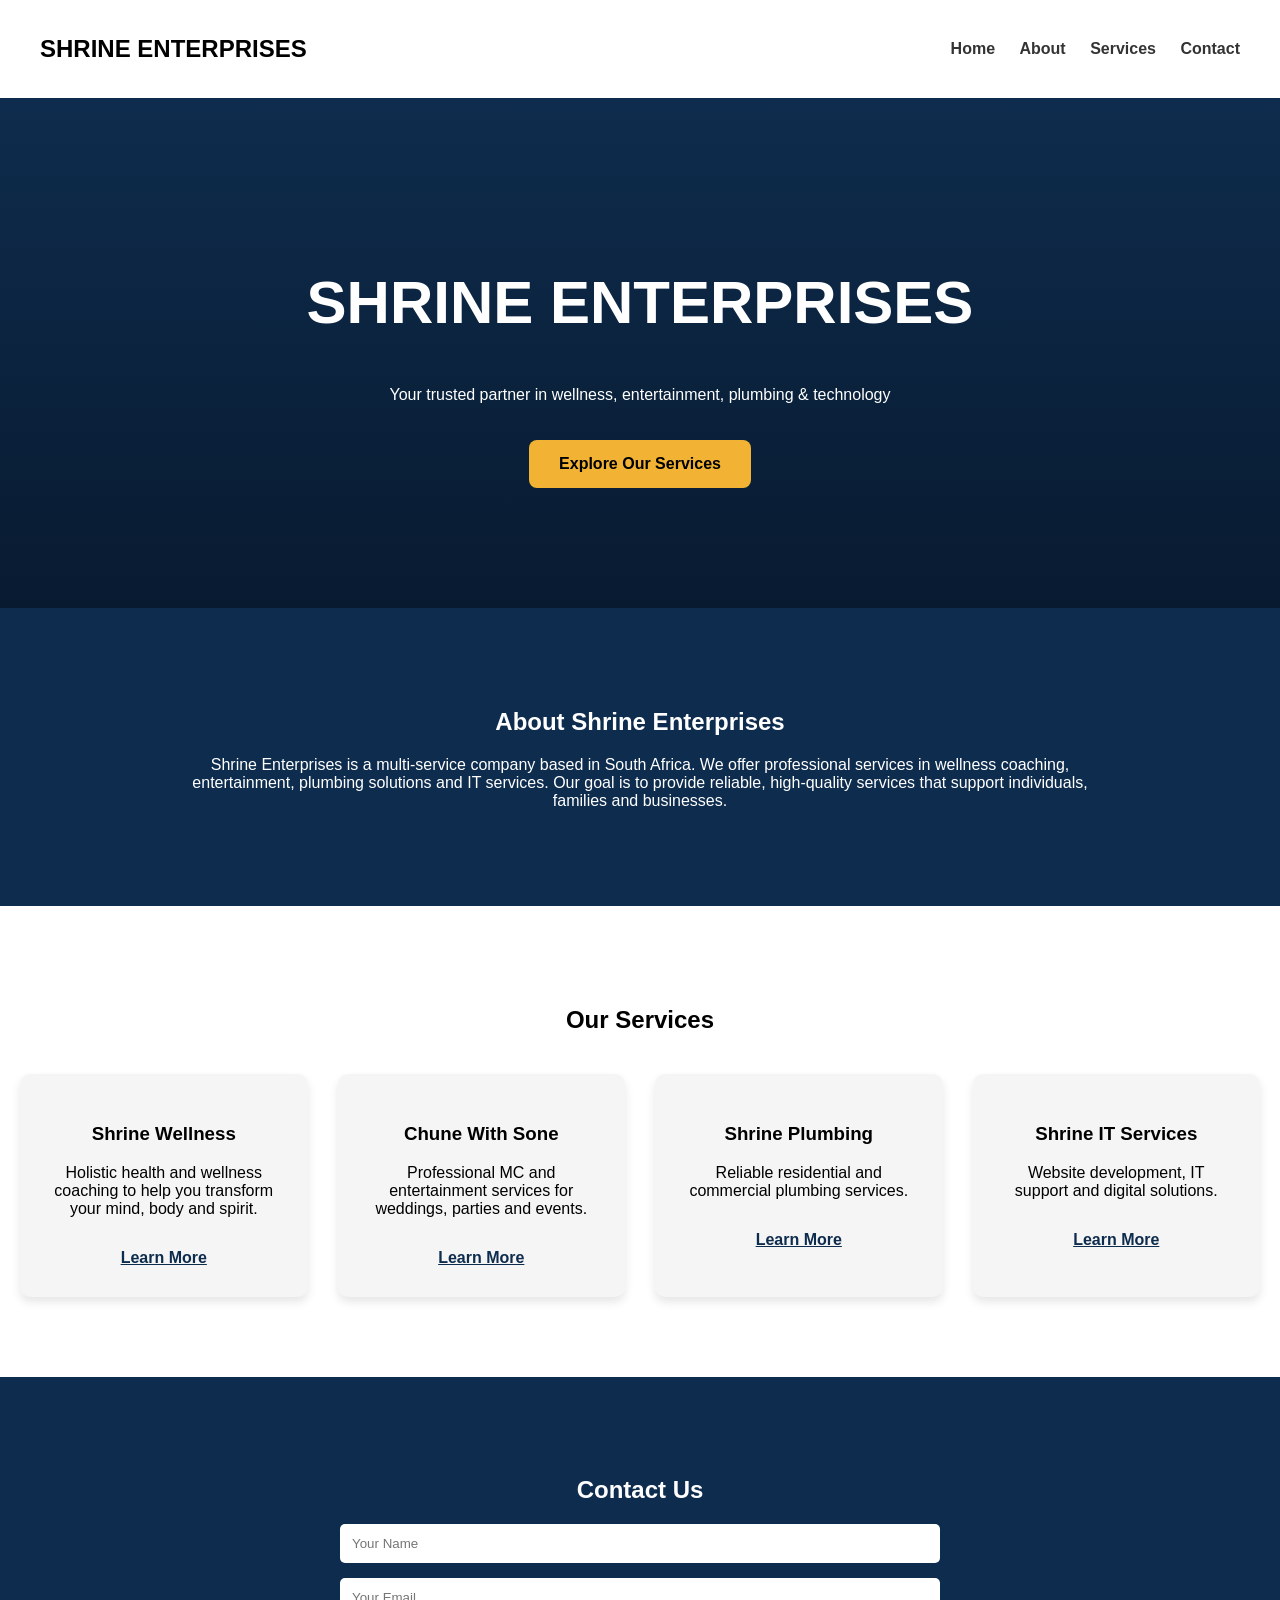
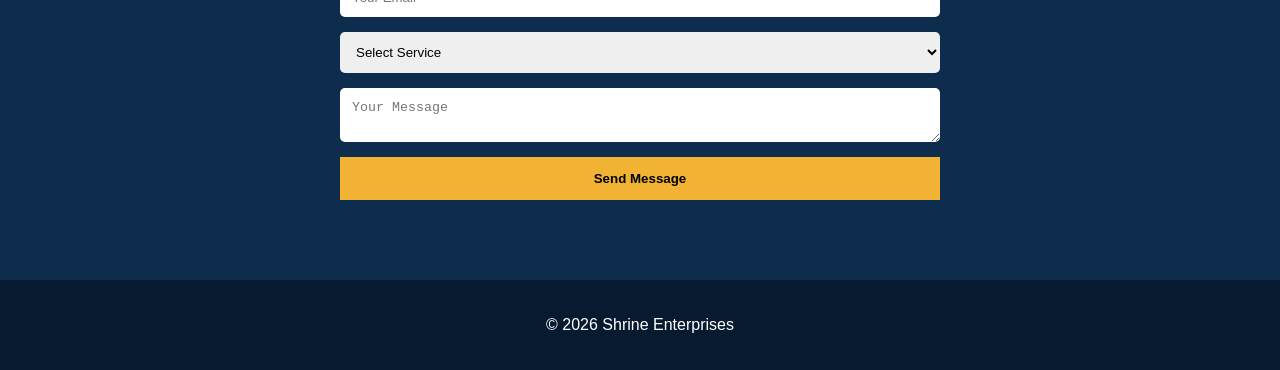
==== index.html @ 69d4f4b6 "Add files via upload" ====
<!DOCTYPE html>
<html>
<head>
<title>Shrine Enterprises</title>
<link rel="stylesheet" href="style.css">
<meta name="viewport" content="width=device-width, initial-scale=1.0">
</head>

<body>

<header>
<div class="navbar">

<h2 class="logo">SHRINE ENTERPRISES</h2>

<nav>
<a href="#home">Home</a>
<a href="#about">About</a>
<a href="#services">Services</a>
<a href="#contact">Contact</a>
</nav>

</div>
</header>


<!-- HOME -->

<section id="home" class="hero">

<h1>SHRINE ENTERPRISES</h1>

<p>Your trusted partner in wellness, entertainment, plumbing & technology</p>

<a href="#services" class="main-btn">Explore Our Services</a>

</section>


<!-- ABOUT -->

<section id="about" class="about">

<h2>About Shrine Enterprises</h2>

<p>
Shrine Enterprises is a multi-service company based in South Africa.
We offer professional services in wellness coaching, entertainment,
plumbing solutions and IT services.
Our goal is to provide reliable, high-quality services that support
individuals, families and businesses.
</p>

</section>


<!-- SERVICES -->

<section id="services" class="services">

<h2>Our Services</h2>

<div class="service-grid">

<div class="card">
<h3>Shrine Wellness</h3>
<p>Holistic health and wellness coaching to help you transform your mind, body and spirit.</p>
<a href="wellness.html">Learn More</a>
</div>

<div class="card">
<h3>Chune With Sone</h3>
<p>Professional MC and entertainment services for weddings, parties and events.</p>
<a href="chune.html">Learn More</a>
</div>

<div class="card">
<h3>Shrine Plumbing</h3>
<p>Reliable residential and commercial plumbing services.</p>
<a href="plumbing.html">Learn More</a>
</div>

<div class="card">
<h3>Shrine IT Services</h3>
<p>Website development, IT support and digital solutions.</p>
<a href="it.html">Learn More</a>
</div>

</div>

</section>


<!-- CONTACT -->

<section id="contact" class="contact">

<h2>Contact Us</h2>

<form>

<input type="text" placeholder="Your Name" required>

<input type="email" placeholder="Your Email" required>

<select>
<option>Select Service</option>
<option>Shrine Wellness</option>
<option>Chune With Sone</option>
<option>Shrine Plumbing</option>
<option>Shrine IT Services</option>
</select>

<textarea placeholder="Your Message"></textarea>

<button type="submit">Send Message</button>

</form>

</section>


<footer>

<p>© 2026 Shrine Enterprises</p>

</footer>

</body>
</html>
---- style.css ----
body{
margin:0;
font-family:Arial;
background:#0e2c4d;
color:white;
}

header{
background:white;
color:black;
padding:15px 40px;
}

.navbar{
display:flex;
justify-content:space-between;
align-items:center;
}

nav a{
margin-left:20px;
text-decoration:none;
color:#333;
font-weight:bold;
}

.hero{
text-align:center;
padding:120px 20px;
background:linear-gradient(#0e2c4d,#081a30);
}

.hero h1{
font-size:60px;
}

.main-btn{
background:#f2b233;
padding:15px 30px;
border-radius:8px;
text-decoration:none;
color:black;
font-weight:bold;
display:inline-block;
margin-top:20px;
}

.about{
padding:80px 20px;
text-align:center;
max-width:900px;
margin:auto;
}

.services{
background:white;
color:black;
padding:80px 20px;
text-align:center;
}

.service-grid{
display:grid;
grid-template-columns:repeat(auto-fit,minmax(250px,1fr));
gap:30px;
margin-top:40px;
}

.card{
background:#f5f5f5;
padding:30px;
border-radius:10px;
box-shadow:0 5px 10px rgba(0,0,0,0.1);
}

.card a{
display:inline-block;
margin-top:15px;
font-weight:bold;
color:#0e2c4d;
}

.contact{
background:#0e2c4d;
padding:80px 20px;
text-align:center;
}

form{
max-width:600px;
margin:auto;
display:flex;
flex-direction:column;
gap:15px;
}

input,select,textarea{
padding:12px;
border-radius:5px;
border:none;
}

button{
padding:14px;
background:#f2b233;
border:none;
font-weight:bold;
cursor:pointer;
}

footer{
background:#081a30;
text-align:center;
padding:20px;
}
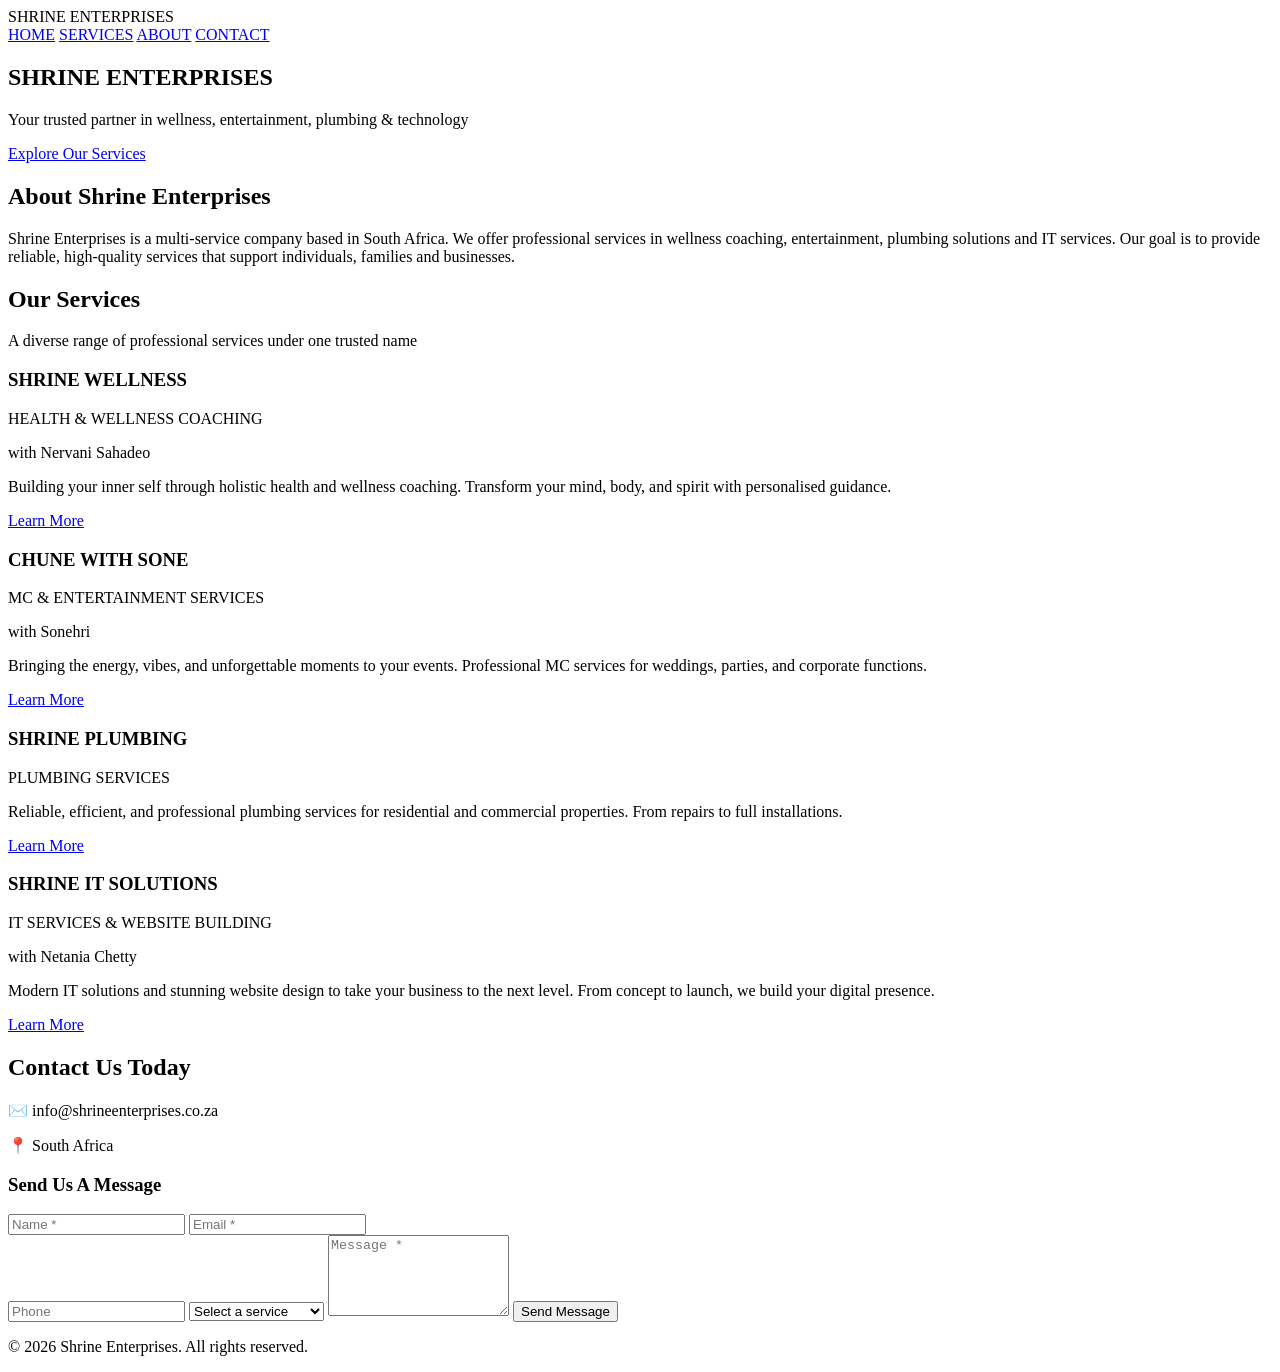
==== commit 7c0df36a: "Fix HTML formatting and update stylesheet path" ====
--- a/index.html
+++ b/index.html
@@ -1,130 +1,116 @@
 <!DOCTYPE html>
 <html>
 <head>
-<title>Shrine Enterprises</title>
-<link rel="stylesheet" href="style.css">
-<meta name="viewport" content="width=device-width, initial-scale=1.0">
+    <title>Shrine Enterprises</title>
+    <link rel="stylesheet" href="/ShrineEnt/style.css">
+    <meta name="viewport" content="width=device-width, initial-scale=1.0">
 </head>
+<body>
+    <header>
+        <div class="navbar">
+            <div class="logo">SHRINE ENTERPRISES</div>
+            <nav>
+                <a href="#home">HOME</a>
+                <a href="#services">SERVICES</a>
+                <a href="#about">ABOUT</a>
+                <a href="#contact">CONTACT</a>
+            </nav>
+        </div>
+    </header>
 
-<body>
+    <!-- HOME -->
+    <section id="home" class="hero">
+        <h1>SHRINE ENTERPRISES</h1>
+        <p>Your trusted partner in wellness, entertainment, plumbing & technology</p>
+        <a href="#services" class="main-btn">Explore Our Services</a>
+    </section>
 
-<header>
-<div class="navbar">
+    <!-- ABOUT -->
+    <section id="about" class="about">
+        <h2>About Shrine Enterprises</h2>
+        <p>
+            Shrine Enterprises is a multi-service company based in South Africa.
+            We offer professional services in wellness coaching, entertainment,
+            plumbing solutions and IT services. Our goal is to provide reliable, 
+            high-quality services that support individuals, families and businesses.
+        </p>
+    </section>
 
-<h2 class="logo">SHRINE ENTERPRISES</h2>
+    <!-- SERVICES -->
+    <section id="services" class="services">
+        <h2>Our Services</h2>
+        <p>A diverse range of professional services under one trusted name</p>
+        
+        <div class="service-grid">
+            <div class="card">
+                <h3>SHRINE WELLNESS</h3>
+                <div class="subtitle">HEALTH & WELLNESS COACHING</div>
+                <p>with Nervani Sahadeo</p>
+                <p>Building your inner self through holistic health and wellness coaching. Transform your mind, body, and spirit with personalised guidance.</p>
+                <a href="wellness.html">Learn More</a>
+            </div>
 
-<nav>
-<a href="#home">Home</a>
-<a href="#about">About</a>
-<a href="#services">Services</a>
-<a href="#contact">Contact</a>
-</nav>
+            <div class="card">
+                <h3>CHUNE WITH SONE</h3>
+                <div class="subtitle">MC & ENTERTAINMENT SERVICES</div>
+                <p>with Sonehri</p>
+                <p>Bringing the energy, vibes, and unforgettable moments to your events. Professional MC services for weddings, parties, and corporate functions.</p>
+                <a href="sone.html">Learn More</a>
+            </div>
 
-</div>
-</header>
+            <div class="card">
+                <h3>SHRINE PLUMBING</h3>
+                <div class="subtitle">PLUMBING SERVICES</div>
+                <p>Reliable, efficient, and professional plumbing services for residential and commercial properties. From repairs to full installations.</p>
+                <a href="plumbing.html">Learn More</a>
+            </div>
 
+            <div class="card">
+                <h3>SHRINE IT SOLUTIONS</h3>
+                <div class="subtitle">IT SERVICES & WEBSITE BUILDING</div>
+                <p>with Netania Chetty</p>
+                <p>Modern IT solutions and stunning website design to take your business to the next level. From concept to launch, we build your digital presence.</p>
+                <a href="it.html">Learn More</a>
+            </div>
+        </div>
+    </section>
 
-<!-- HOME -->
+    <!-- CONTACT -->
+    <section id="contact" class="contact">
+        <h2>Contact Us Today</h2>
+        
+        <div class="contact-info">
+            <p>✉️ info@shrineenterprises.co.za</p>
+            <p>📍 South Africa</p>
+        </div>
 
-<section id="home" class="hero">
+        <h3>Send Us A Message</h3>
+        
+        <form>
+            <div class="form-row">
+                <input type="text" placeholder="Name *" required>
+                <input type="email" placeholder="Email *" required>
+            </div>
+            
+            <input type="tel" placeholder="Phone">
+            
+            <select>
+                <option>Select a service</option>
+                <option>Shrine Wellness</option>
+                <option>Chune With Sone</option>
+                <option>Shrine Plumbing</option>
+                <option>Shrine IT Solutions</option>
+            </select>
+            
+            <textarea placeholder="Message *" rows="5" required></textarea>
+            
+            <button type="submit">Send Message</button>
+        </form>
+    </section>
 
-<h1>SHRINE ENTERPRISES</h1>
+    <footer>
+        <p>© 2026 Shrine Enterprises. All rights reserved.</p>
+    </footer>
+</body>
+</html>
 
-<p>Your trusted partner in wellness, entertainment, plumbing & technology</p>
-
-<a href="#services" class="main-btn">Explore Our Services</a>
-
-</section>
-
-
-<!-- ABOUT -->
-
-<section id="about" class="about">
-
-<h2>About Shrine Enterprises</h2>
-
-<p>
-Shrine Enterprises is a multi-service company based in South Africa.
-We offer professional services in wellness coaching, entertainment,
-plumbing solutions and IT services.
-Our goal is to provide reliable, high-quality services that support
-individuals, families and businesses.
-</p>
-
-</section>
-
-
-<!-- SERVICES -->
-
-<section id="services" class="services">
-
-<h2>Our Services</h2>
-
-<div class="service-grid">
-
-<div class="card">
-<h3>Shrine Wellness</h3>
-<p>Holistic health and wellness coaching to help you transform your mind, body and spirit.</p>
-<a href="wellness.html">Learn More</a>
-</div>
-
-<div class="card">
-<h3>Chune With Sone</h3>
-<p>Professional MC and entertainment services for weddings, parties and events.</p>
-<a href="chune.html">Learn More</a>
-</div>
-
-<div class="card">
-<h3>Shrine Plumbing</h3>
-<p>Reliable residential and commercial plumbing services.</p>
-<a href="plumbing.html">Learn More</a>
-</div>
-
-<div class="card">
-<h3>Shrine IT Services</h3>
-<p>Website development, IT support and digital solutions.</p>
-<a href="it.html">Learn More</a>
-</div>
-
-</div>
-
-</section>
-
-
-<!-- CONTACT -->
-
-<section id="contact" class="contact">
-
-<h2>Contact Us</h2>
-
-<form>
-
-<input type="text" placeholder="Your Name" required>
-
-<input type="email" placeholder="Your Email" required>
-
-<select>
-<option>Select Service</option>
-<option>Shrine Wellness</option>
-<option>Chune With Sone</option>
-<option>Shrine Plumbing</option>
-<option>Shrine IT Services</option>
-</select>
-
-<textarea placeholder="Your Message"></textarea>
-
-<button type="submit">Send Message</button>
-
-</form>
-
-</section>
-
-
-<footer>
-
-<p>© 2026 Shrine Enterprises</p>
-
-</footer>
-
-</body>
-</html>
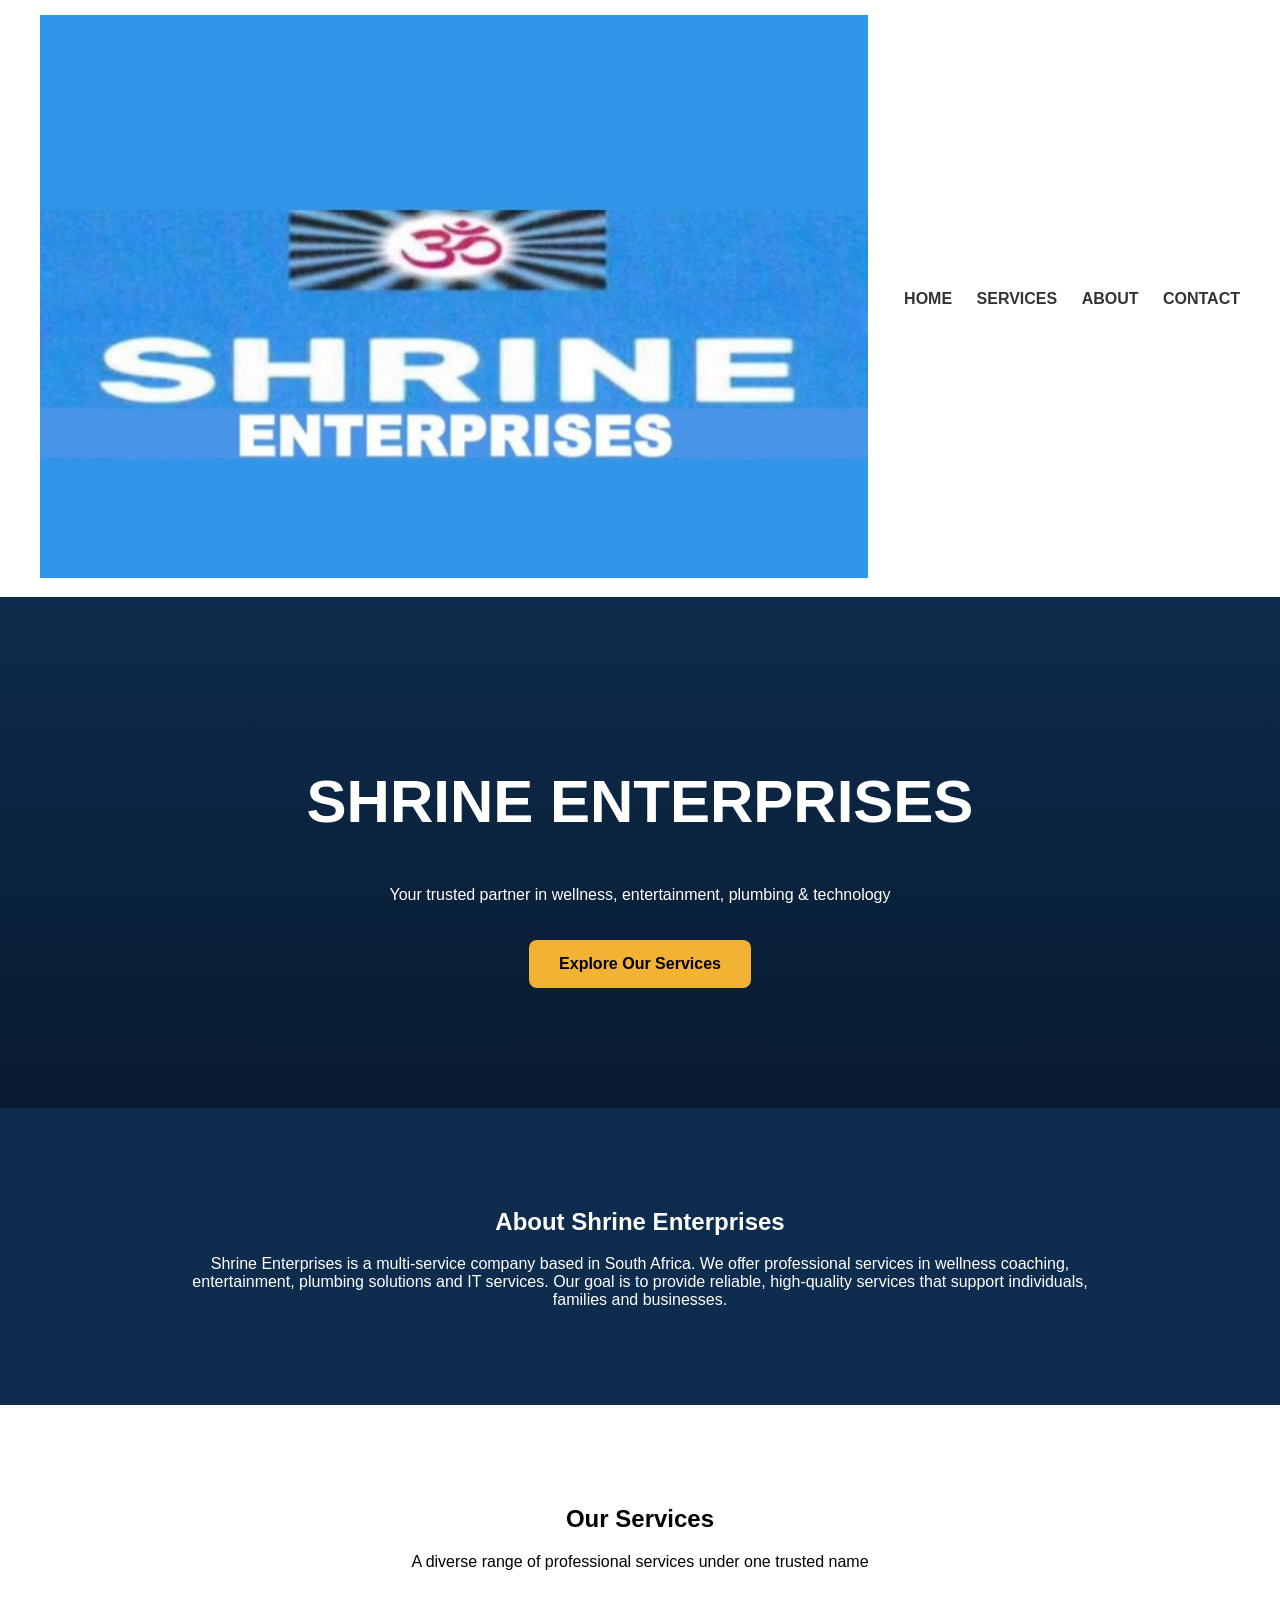
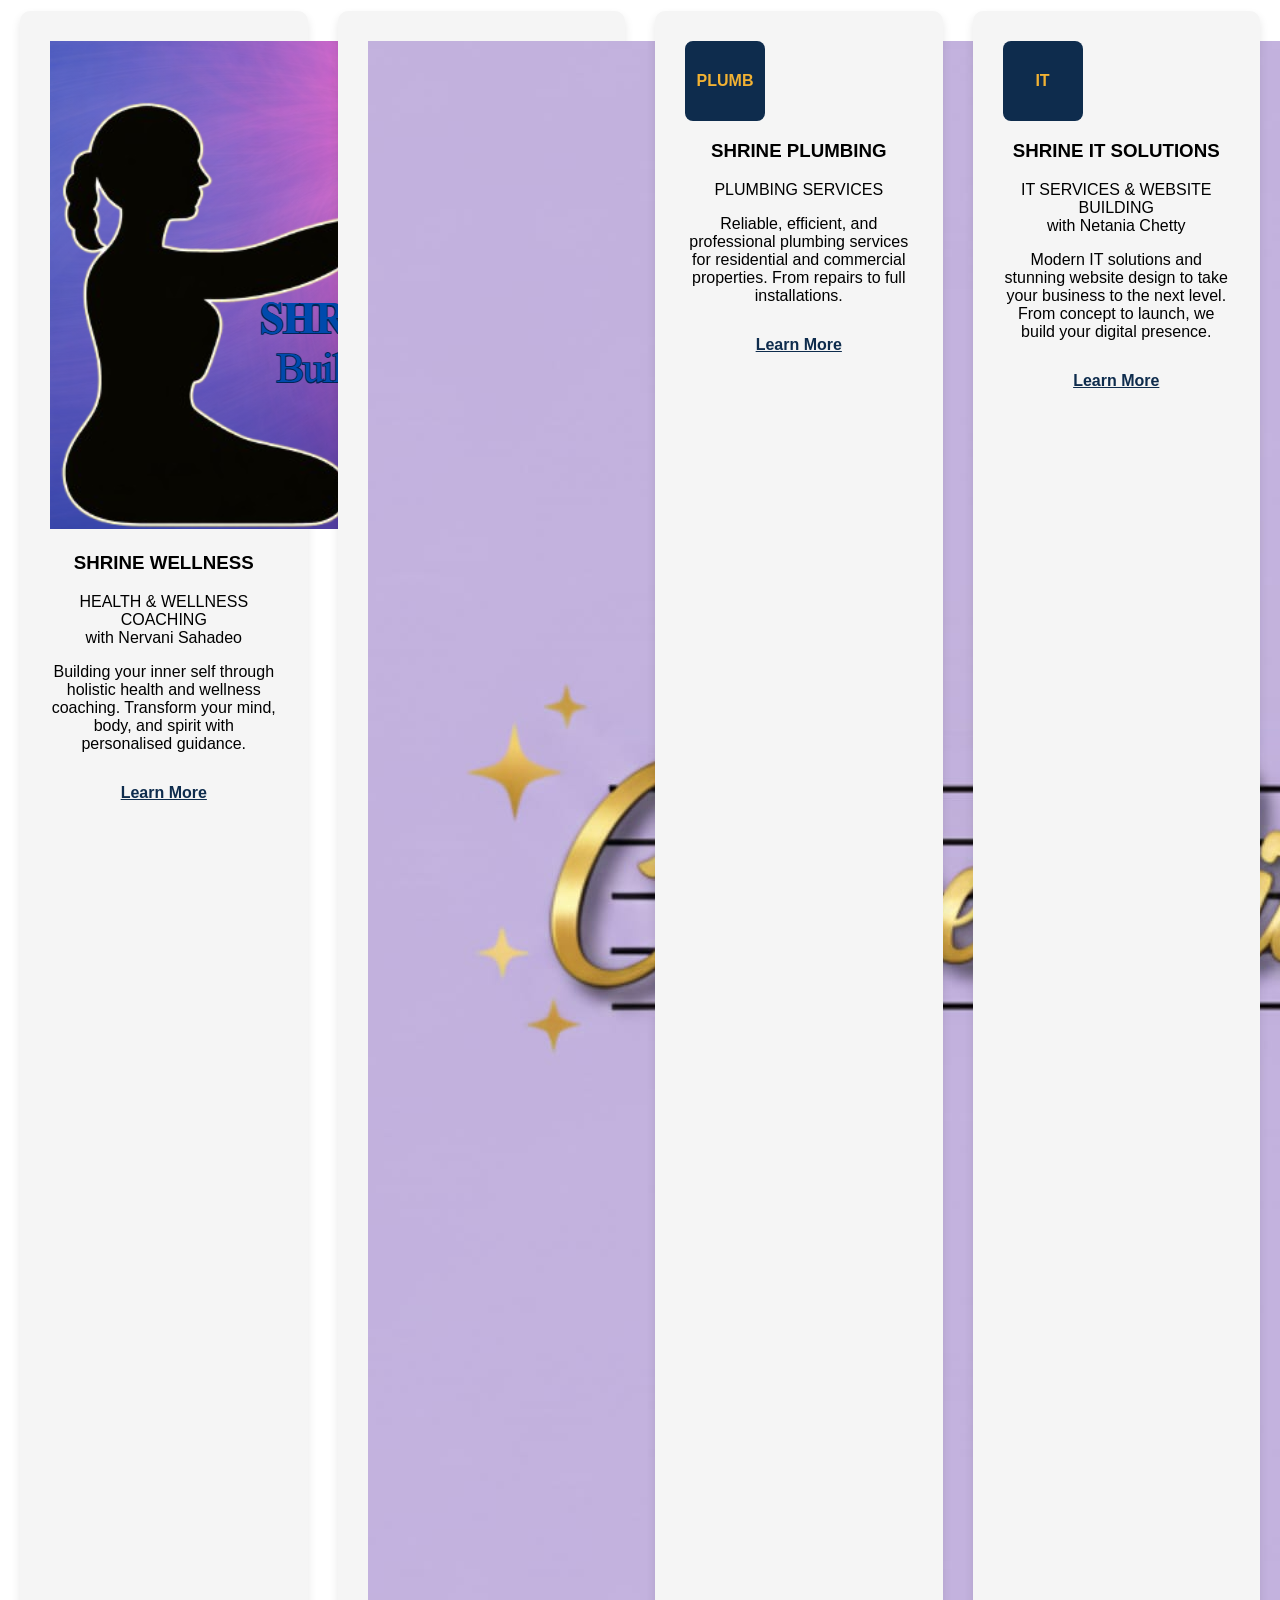
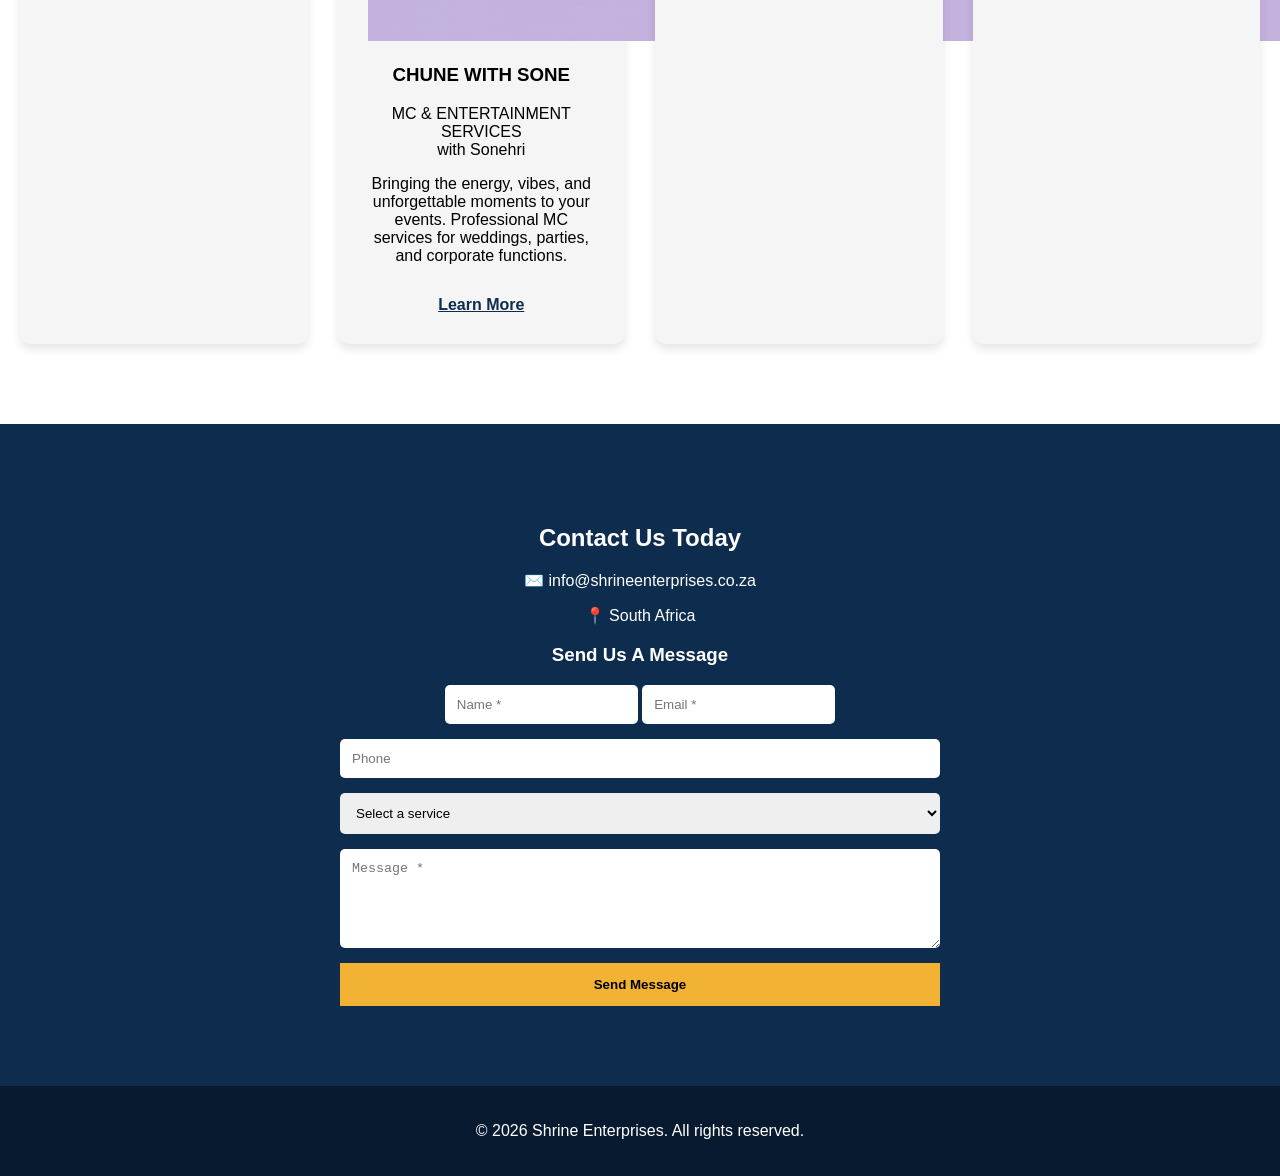
==== commit e81f21d7: "Refactor index.html with updated content and structure Updated the HTML structure and content for Sh" ====
--- a/index.html
+++ b/index.html
@@ -1,14 +1,16 @@
 <!DOCTYPE html>
-<html>
+<html lang="en">
 <head>
     <title>Shrine Enterprises</title>
-    <link rel="stylesheet" href="/ShrineEnt/style.css">
+    <link rel="stylesheet" href="style.css">
     <meta name="viewport" content="width=device-width, initial-scale=1.0">
 </head>
 <body>
     <header>
         <div class="navbar">
-            <div class="logo">SHRINE ENTERPRISES</div>
+            <div class="logo">
+                <img src="shrine.jpeg" alt="SHRINE ENTERPRISES">
+            </div>
             <nav>
                 <a href="#home">HOME</a>
                 <a href="#services">SERVICES</a>
@@ -42,35 +44,53 @@
         <p>A diverse range of professional services under one trusted name</p>
         
         <div class="service-grid">
+            <!-- SHRINE WELLNESS -->
             <div class="card">
+                <div class="card-logo">
+                    <img src="wellness.png" alt="Shrine Wellness">
+                </div>
                 <h3>SHRINE WELLNESS</h3>
                 <div class="subtitle">HEALTH & WELLNESS COACHING</div>
-                <p>with Nervani Sahadeo</p>
+                <div class="with-name">with Nervani Sahadeo</div>
                 <p>Building your inner self through holistic health and wellness coaching. Transform your mind, body, and spirit with personalised guidance.</p>
-                <a href="wellness.html">Learn More</a>
+                <a href="wellness.html" class="learn-more">Learn More</a>
             </div>
 
+            <!-- CHUNE WITH SONE -->
             <div class="card">
+                <div class="card-logo">
+                    <img src="sone.jpeg" alt="Chune With Sone">
+                </div>
                 <h3>CHUNE WITH SONE</h3>
                 <div class="subtitle">MC & ENTERTAINMENT SERVICES</div>
-                <p>with Sonehri</p>
+                <div class="with-name">with Sonehri</div>
                 <p>Bringing the energy, vibes, and unforgettable moments to your events. Professional MC services for weddings, parties, and corporate functions.</p>
-                <a href="sone.html">Learn More</a>
+                <a href="sone.html" class="learn-more">Learn More</a>
             </div>
 
+            <!-- SHRINE PLUMBING -->
             <div class="card">
+                <div class="card-logo">
+                    <!-- You'll need a plumbing logo - using text for now -->
+                    <div style="width: 80px; height: 80px; background: #0e2c4d; color: #f2b233; display: flex; align-items: center; justify-content: center; font-weight: bold; border-radius: 8px;">PLUMB</div>
+                </div>
                 <h3>SHRINE PLUMBING</h3>
                 <div class="subtitle">PLUMBING SERVICES</div>
                 <p>Reliable, efficient, and professional plumbing services for residential and commercial properties. From repairs to full installations.</p>
-                <a href="plumbing.html">Learn More</a>
+                <a href="plumbing.html" class="learn-more">Learn More</a>
             </div>
 
+            <!-- SHRINE IT SOLUTIONS -->
             <div class="card">
+                <div class="card-logo">
+                    <!-- You'll need an IT logo - using text for now -->
+                    <div style="width: 80px; height: 80px; background: #0e2c4d; color: #f2b233; display: flex; align-items: center; justify-content: center; font-weight: bold; border-radius: 8px;">IT</div>
+                </div>
                 <h3>SHRINE IT SOLUTIONS</h3>
                 <div class="subtitle">IT SERVICES & WEBSITE BUILDING</div>
-                <p>with Netania Chetty</p>
+                <div class="with-name">with Netania Chetty</div>
                 <p>Modern IT solutions and stunning website design to take your business to the next level. From concept to launch, we build your digital presence.</p>
-                <a href="it.html">Learn More</a>
+                <a href="IT.html" class="learn-more">Learn More</a>
             </div>
         </div>
     </section>
@@ -113,4 +133,3 @@
     </footer>
 </body>
 </html>
-
--- a/style.css
+++ b/style.css
@@ -0,0 +1,115 @@
+body{
+margin:0;
+font-family:Arial;
+background:#0e2c4d;
+color:white;
+}
+
+header{
+background:white;
+color:black;
+padding:15px 40px;
+}
+
+.navbar{
+display:flex;
+justify-content:space-between;
+align-items:center;
+}
+
+nav a{
+margin-left:20px;
+text-decoration:none;
+color:#333;
+font-weight:bold;
+}
+
+.hero{
+text-align:center;
+padding:120px 20px;
+background:linear-gradient(#0e2c4d,#081a30);
+}
+
+.hero h1{
+font-size:60px;
+}
+
+.main-btn{
+background:#f2b233;
+padding:15px 30px;
+border-radius:8px;
+text-decoration:none;
+color:black;
+font-weight:bold;
+display:inline-block;
+margin-top:20px;
+}
+
+.about{
+padding:80px 20px;
+text-align:center;
+max-width:900px;
+margin:auto;
+}
+
+.services{
+background:white;
+color:black;
+padding:80px 20px;
+text-align:center;
+}
+
+.service-grid{
+display:grid;
+grid-template-columns:repeat(auto-fit,minmax(250px,1fr));
+gap:30px;
+margin-top:40px;
+}
+
+.card{
+background:#f5f5f5;
+padding:30px;
+border-radius:10px;
+box-shadow:0 5px 10px rgba(0,0,0,0.1);
+}
+
+.card a{
+display:inline-block;
+margin-top:15px;
+font-weight:bold;
+color:#0e2c4d;
+}
+
+.contact{
+background:#0e2c4d;
+padding:80px 20px;
+text-align:center;
+}
+
+form{
+max-width:600px;
+margin:auto;
+display:flex;
+flex-direction:column;
+gap:15px;
+}
+
+input,select,textarea{
+padding:12px;
+border-radius:5px;
+border:none;
+}
+
+button{
+padding:14px;
+background:#f2b233;
+border:none;
+font-weight:bold;
+cursor:pointer;
+}
+
+footer{
+background:#081a30;
+text-align:center;
+padding:20px;
+}
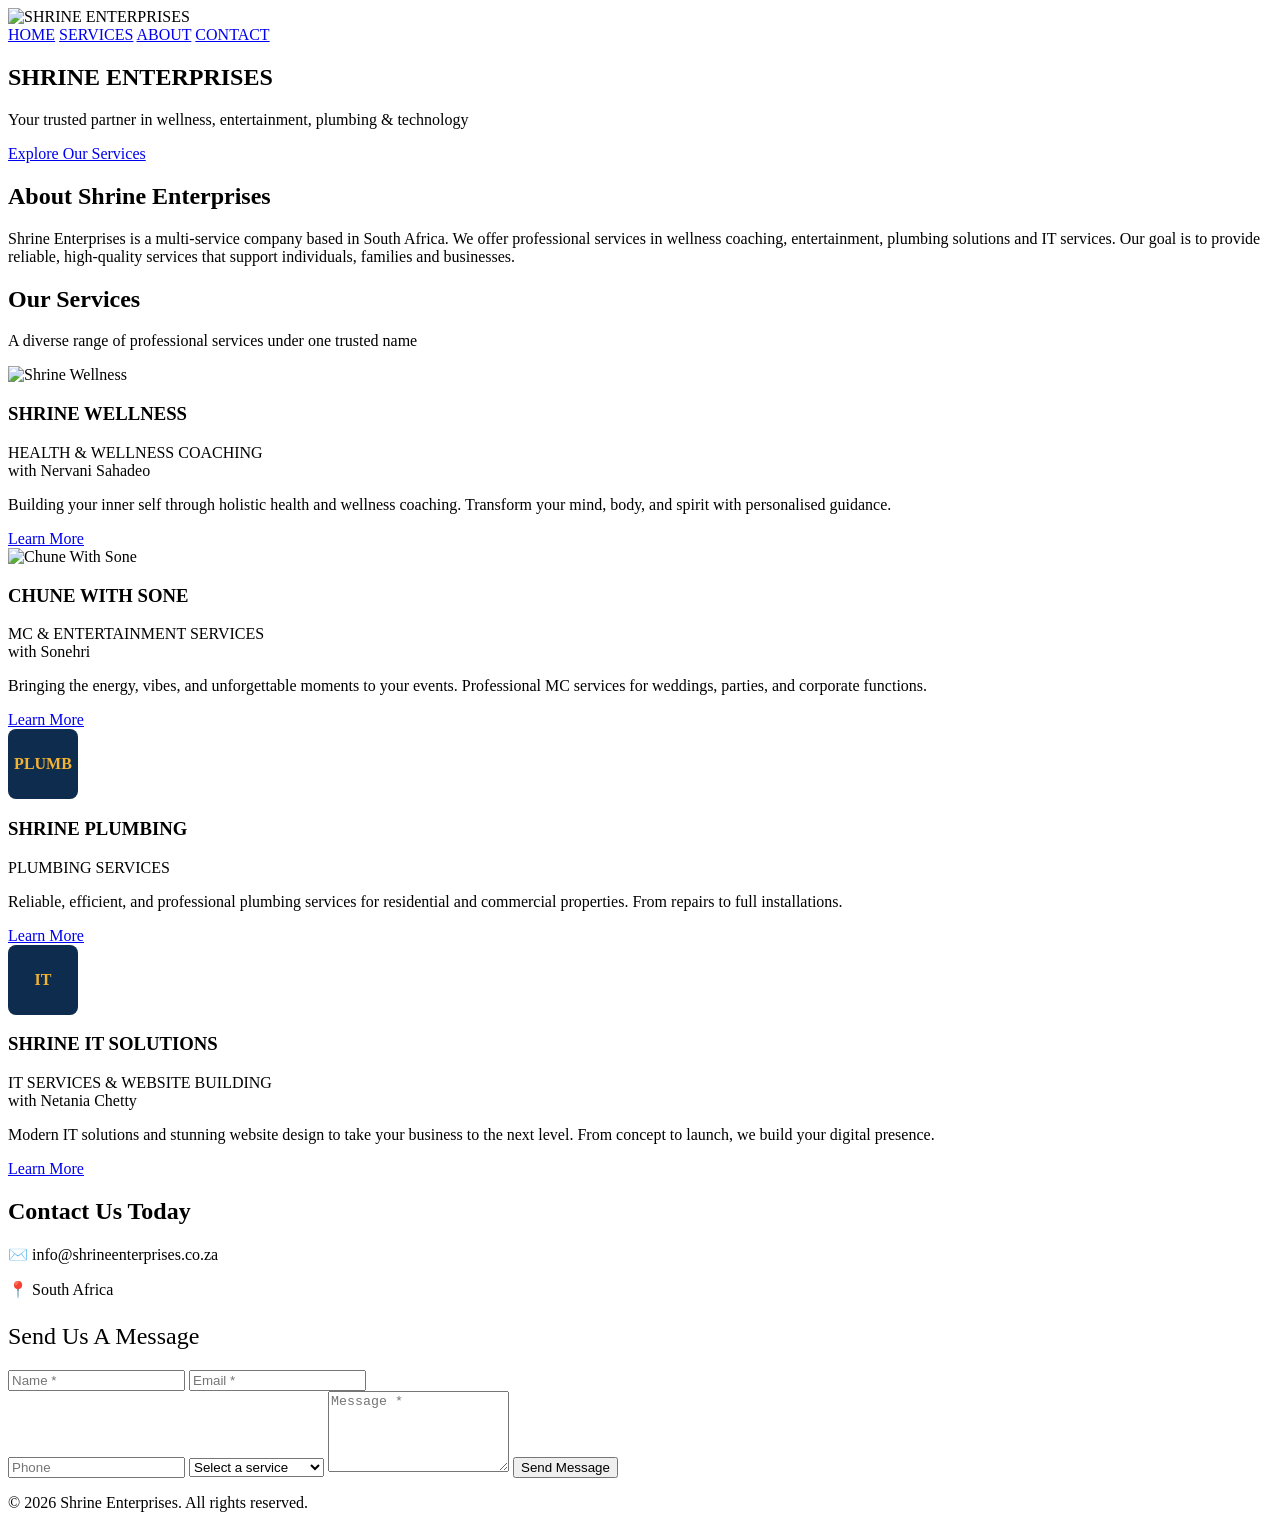
==== commit c140cc90: "Refactor index.html with updated paths and styles" ====
--- a/index.html
+++ b/index.html
@@ -2,14 +2,14 @@
 <html lang="en">
 <head>
     <title>Shrine Enterprises</title>
-    <link rel="stylesheet" href="style.css">
+    <link rel="stylesheet" href="/ShrineEnt/style.css">
     <meta name="viewport" content="width=device-width, initial-scale=1.0">
 </head>
 <body>
     <header>
         <div class="navbar">
             <div class="logo">
-                <img src="shrine.jpeg" alt="SHRINE ENTERPRISES">
+                <img src="/ShrineEnt/shrine.jpeg" alt="SHRINE ENTERPRISES">
             </div>
             <nav>
                 <a href="#home">HOME</a>
@@ -47,7 +47,7 @@
             <!-- SHRINE WELLNESS -->
             <div class="card">
                 <div class="card-logo">
-                    <img src="wellness.png" alt="Shrine Wellness">
+                    <img src="/ShrineEnt/wellness.png" alt="Shrine Wellness">
                 </div>
                 <h3>SHRINE WELLNESS</h3>
                 <div class="subtitle">HEALTH & WELLNESS COACHING</div>
@@ -59,7 +59,7 @@
             <!-- CHUNE WITH SONE -->
             <div class="card">
                 <div class="card-logo">
-                    <img src="sone.jpeg" alt="Chune With Sone">
+                    <img src="/ShrineEnt/sone.jpeg" alt="Chune With Sone">
                 </div>
                 <h3>CHUNE WITH SONE</h3>
                 <div class="subtitle">MC & ENTERTAINMENT SERVICES</div>
@@ -71,8 +71,7 @@
             <!-- SHRINE PLUMBING -->
             <div class="card">
                 <div class="card-logo">
-                    <!-- You'll need a plumbing logo - using text for now -->
-                    <div style="width: 80px; height: 80px; background: #0e2c4d; color: #f2b233; display: flex; align-items: center; justify-content: center; font-weight: bold; border-radius: 8px;">PLUMB</div>
+                    <div style="width:70px;height:70px;background:#0e2c4d;color:#f2b233;display:flex;align-items:center;justify-content:center;font-weight:bold;border-radius:8px; font-size:16px;">PLUMB</div>
                 </div>
                 <h3>SHRINE PLUMBING</h3>
                 <div class="subtitle">PLUMBING SERVICES</div>
@@ -83,8 +82,7 @@
             <!-- SHRINE IT SOLUTIONS -->
             <div class="card">
                 <div class="card-logo">
-                    <!-- You'll need an IT logo - using text for now -->
-                    <div style="width: 80px; height: 80px; background: #0e2c4d; color: #f2b233; display: flex; align-items: center; justify-content: center; font-weight: bold; border-radius: 8px;">IT</div>
+                    <div style="width:70px;height:70px;background:#0e2c4d;color:#f2b233;display:flex;align-items:center;justify-content:center;font-weight:bold;border-radius:8px; font-size:16px;">IT</div>
                 </div>
                 <h3>SHRINE IT SOLUTIONS</h3>
                 <div class="subtitle">IT SERVICES & WEBSITE BUILDING</div>
@@ -104,7 +102,7 @@
             <p>📍 South Africa</p>
         </div>
 
-        <h3>Send Us A Message</h3>
+        <h3 style="font-size: 24px; margin-bottom: 20px; font-weight: 500;">Send Us A Message</h3>
         
         <form>
             <div class="form-row">
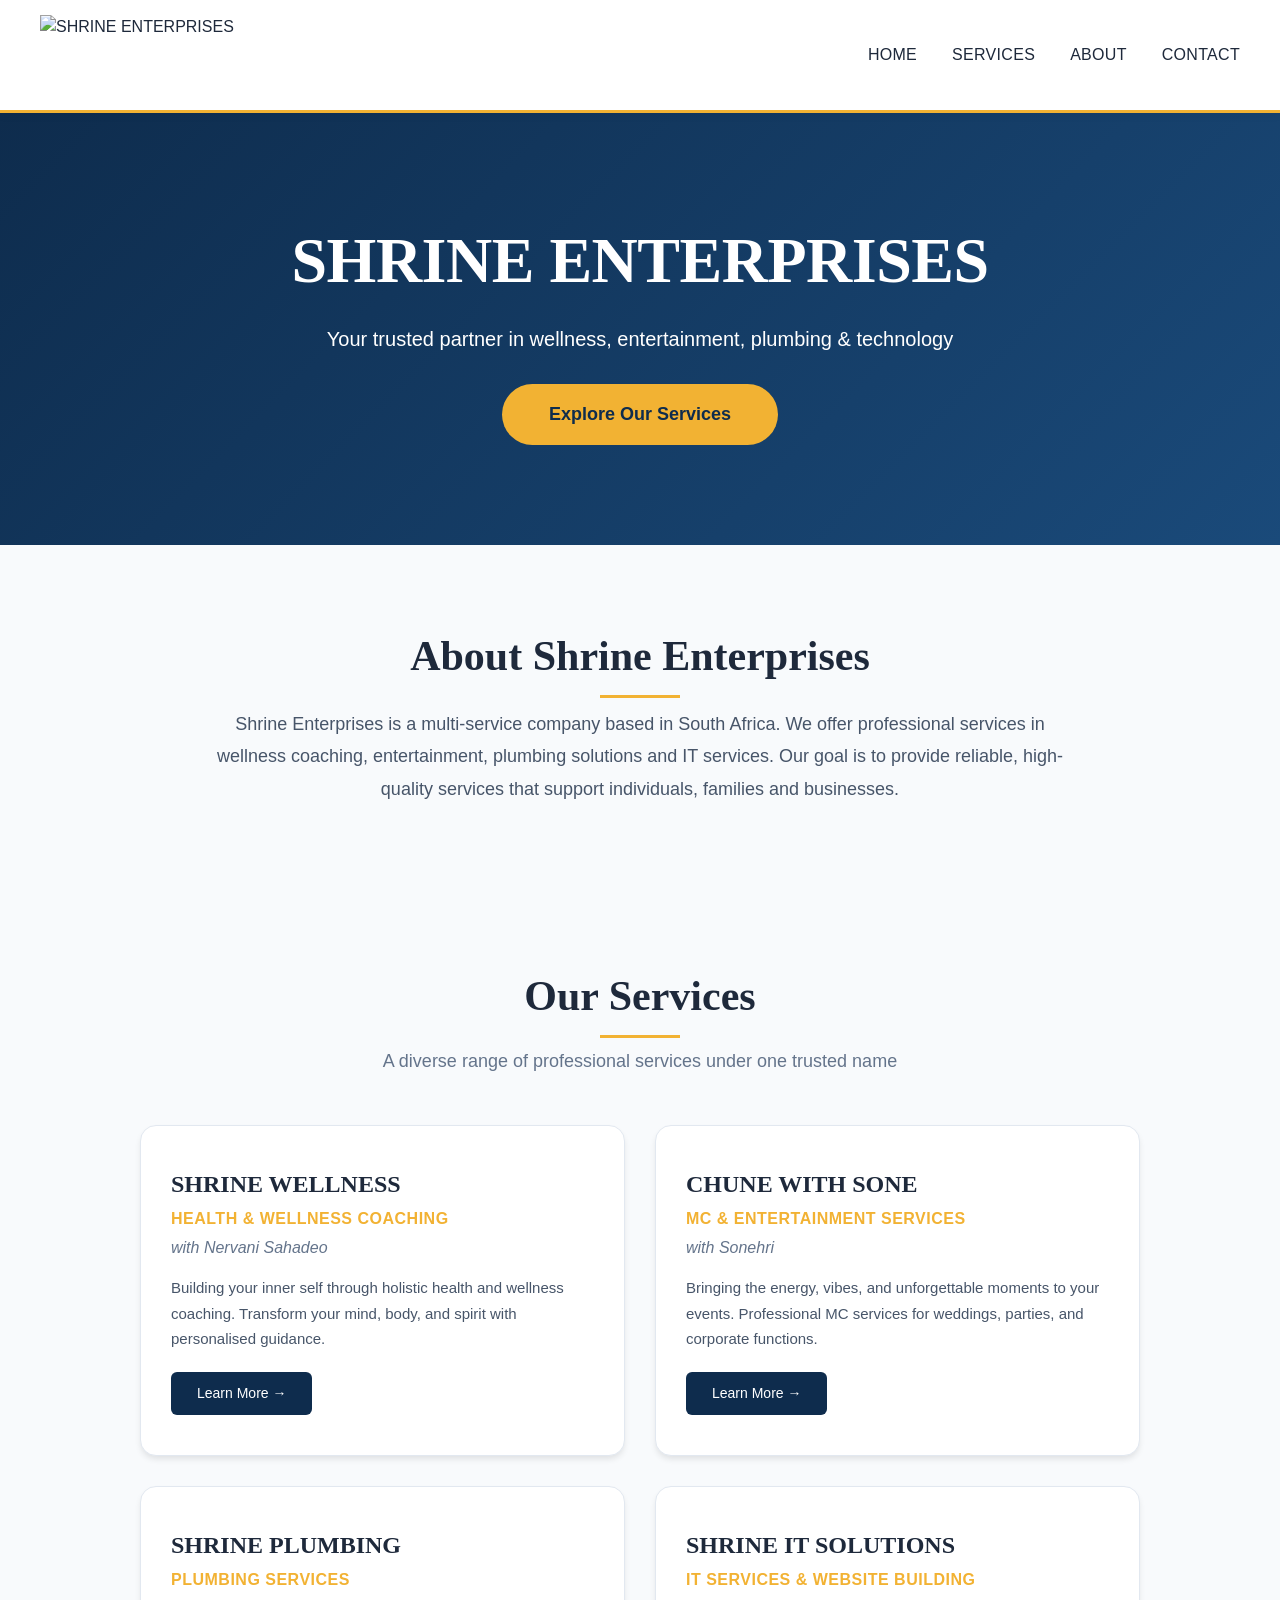
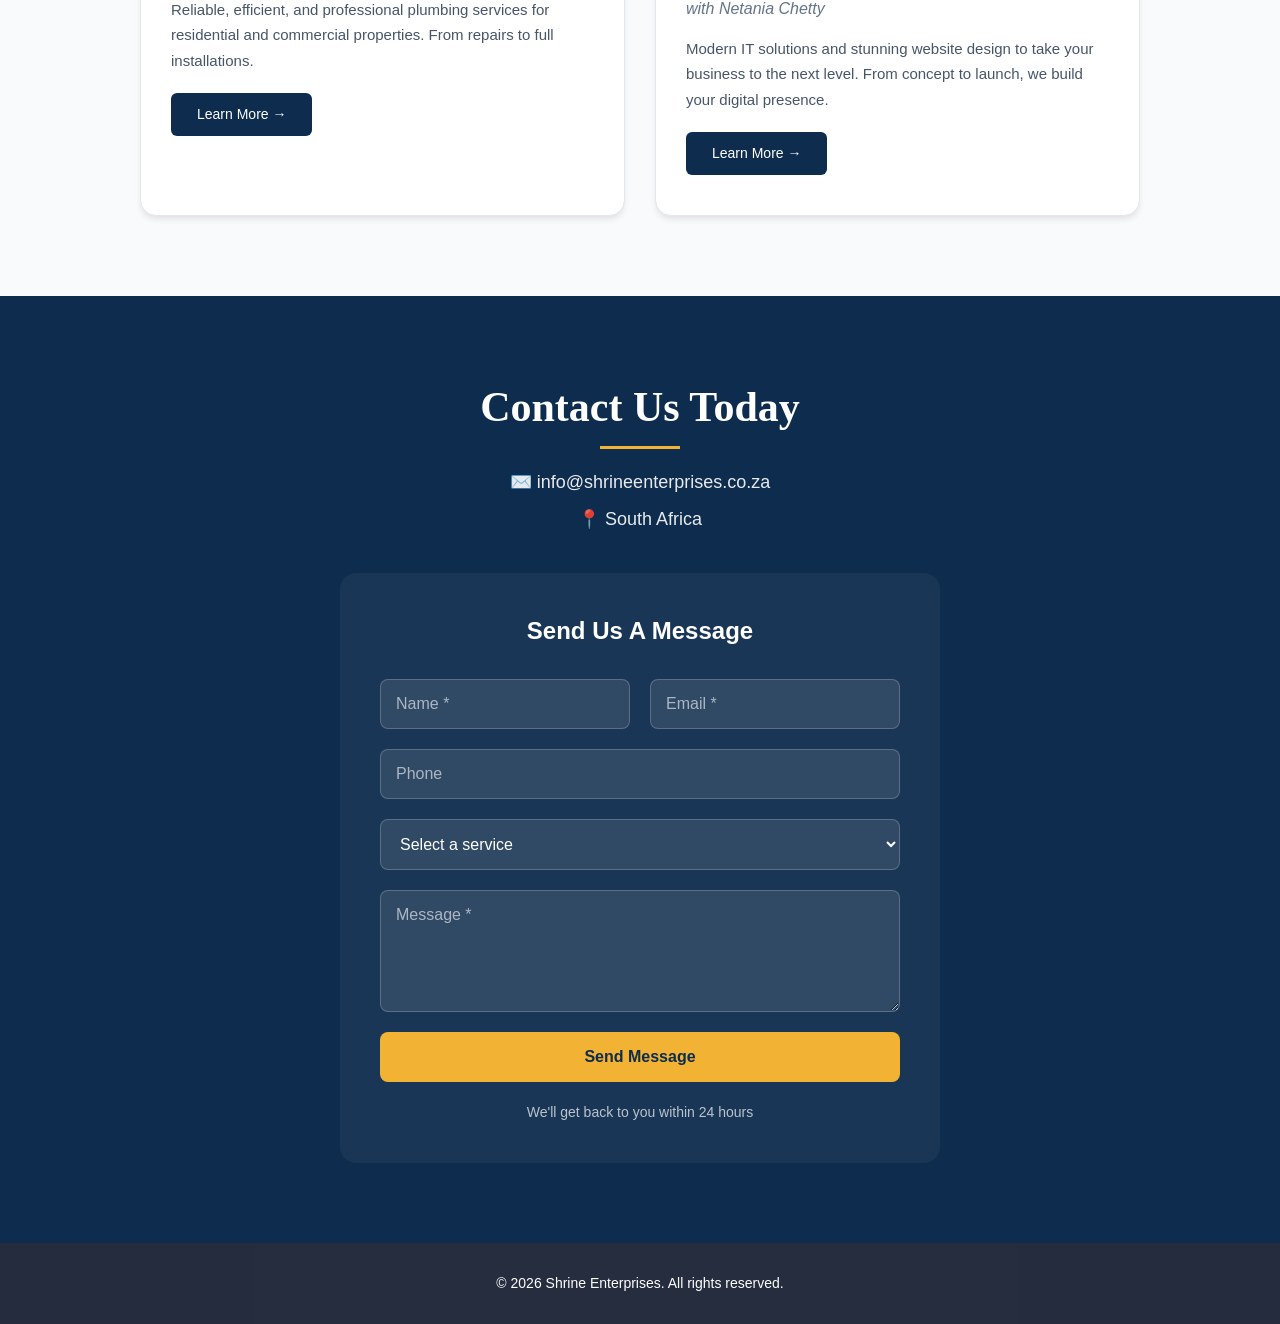
==== commit 69a1ed8f: "Update index.html" ====
--- a/index.html
+++ b/index.html
@@ -2,16 +2,407 @@
 <html lang="en">
 <head>
     <title>Shrine Enterprises</title>
-    <link rel="stylesheet" href="/ShrineEnt/style.css">
     <meta name="viewport" content="width=device-width, initial-scale=1.0">
+    <style>
+        * {
+            margin: 0;
+            padding: 0;
+            box-sizing: border-box;
+        }
+
+        body {
+            font-family: 'Inter', -apple-system, BlinkMacSystemFont, 'Segoe UI', Roboto, Helvetica, Arial, sans-serif;
+            line-height: 1.5;
+            background: #f8fafc;
+            color: #1e293b;
+        }
+
+        /* Header */
+        .header {
+            background: white;
+            padding: 15px 40px;
+            border-bottom: 3px solid #f2b233;
+            box-shadow: 0 2px 10px rgba(0,0,0,0.05);
+            position: sticky;
+            top: 0;
+            z-index: 50;
+        }
+
+        .nav-container {
+            display: flex;
+            justify-content: space-between;
+            align-items: center;
+            max-width: 1200px;
+            margin: 0 auto;
+        }
+
+        .logo img {
+            height: 80px;
+            width: auto;
+            display: block;
+        }
+
+        .nav-links {
+            display: flex;
+            gap: 35px;
+        }
+
+        .nav-links a {
+            text-decoration: none;
+            color: #1e293b;
+            font-weight: 500;
+            font-size: 16px;
+            letter-spacing: 0.3px;
+            transition: color 0.3s;
+        }
+
+        .nav-links a:hover {
+            color: #f2b233;
+        }
+
+        /* Hero Section */
+        .hero {
+            text-align: center;
+            padding: 100px 20px;
+            background: linear-gradient(135deg, #0e2c4d 0%, #1a4a7a 100%);
+            color: white;
+        }
+
+        .hero h1 {
+            font-size: 64px;
+            margin-bottom: 15px;
+            font-weight: 700;
+            letter-spacing: -0.5px;
+            font-family: 'Playfair Display', serif;
+        }
+
+        .hero p {
+            font-size: 20px;
+            margin-bottom: 30px;
+            font-weight: 300;
+            max-width: 700px;
+            margin-left: auto;
+            margin-right: auto;
+        }
+
+        .hero .main-btn {
+            display: inline-block;
+            padding: 15px 45px;
+            background: #f2b233;
+            color: #0e2c4d;
+            text-decoration: none;
+            border-radius: 50px;
+            font-weight: 600;
+            font-size: 18px;
+            transition: all 0.3s;
+            border: 2px solid transparent;
+        }
+
+        .hero .main-btn:hover {
+            transform: translateY(-3px);
+            box-shadow: 0 10px 25px rgba(242, 178, 51, 0.3);
+            border-color: white;
+        }
+
+        /* About Section */
+        .about {
+            padding: 80px 20px;
+            text-align: center;
+            max-width: 900px;
+            margin: 0 auto;
+        }
+
+        .about h2 {
+            font-size: 42px;
+            margin-bottom: 20px;
+            font-weight: 700;
+            font-family: 'Playfair Display', serif;
+            color: #1e293b;
+            position: relative;
+            display: inline-block;
+        }
+
+        .about h2:after {
+            content: '';
+            position: absolute;
+            bottom: -10px;
+            left: 50%;
+            transform: translateX(-50%);
+            width: 80px;
+            height: 3px;
+            background: #f2b233;
+        }
+
+        .about p {
+            font-size: 18px;
+            line-height: 1.8;
+            color: #475569;
+        }
+
+        /* Services Section */
+        .services {
+            background: #f8fafc;
+            padding: 80px 20px;
+            text-align: center;
+        }
+
+        .services h2 {
+            font-size: 42px;
+            margin-bottom: 20px;
+            font-weight: 700;
+            font-family: 'Playfair Display', serif;
+            color: #1e293b;
+            position: relative;
+            display: inline-block;
+        }
+
+        .services h2:after {
+            content: '';
+            position: absolute;
+            bottom: -10px;
+            left: 50%;
+            transform: translateX(-50%);
+            width: 80px;
+            height: 3px;
+            background: #f2b233;
+        }
+
+        .services > p {
+            font-size: 18px;
+            color: #64748b;
+            margin-bottom: 50px;
+        }
+
+        /* 2-column grid */
+        .services-grid {
+            display: grid;
+            grid-template-columns: repeat(2, 1fr);
+            gap: 30px;
+            max-width: 1000px;
+            margin: 0 auto;
+        }
+
+        .service-card {
+            background: white;
+            border-radius: 16px;
+            padding: 40px 30px;
+            text-align: left;
+            border: 1px solid #e2e8f0;
+            box-shadow: 0 4px 6px -1px rgba(0,0,0,0.1);
+            transition: all 0.3s;
+        }
+
+        .service-card:hover {
+            transform: translateY(-5px);
+            box-shadow: 0 20px 25px -5px rgba(0,0,0,0.1);
+        }
+
+        .service-card h3 {
+            font-size: 24px;
+            font-weight: 700;
+            margin-bottom: 5px;
+            color: #1e293b;
+            font-family: 'Playfair Display', serif;
+        }
+
+        .service-card .subtitle {
+            color: #f2b233;
+            font-size: 16px;
+            font-weight: 600;
+            text-transform: uppercase;
+            letter-spacing: 0.5px;
+            margin-bottom: 5px;
+        }
+
+        .service-card .with-name {
+            color: #64748b;
+            font-size: 16px;
+            font-style: italic;
+            margin-bottom: 15px;
+        }
+
+        .service-card p {
+            color: #475569;
+            font-size: 15px;
+            line-height: 1.7;
+            margin-bottom: 20px;
+        }
+
+        .service-card .learn-more {
+            display: inline-block;
+            padding: 10px 25px;
+            background: #0e2c4d;
+            color: white;
+            text-decoration: none;
+            border-radius: 6px;
+            font-weight: 500;
+            font-size: 14px;
+            transition: all 0.3s;
+            border: 1px solid transparent;
+        }
+
+        .service-card .learn-more:hover {
+            background: #f2b233;
+            color: #0e2c4d;
+            border-color: #0e2c4d;
+        }
+
+        /* Contact Section */
+        .contact {
+            background: #0e2c4d;
+            color: white;
+            padding: 80px 20px;
+            text-align: center;
+        }
+
+        .contact h2 {
+            font-size: 42px;
+            margin-bottom: 20px;
+            font-weight: 700;
+            font-family: 'Playfair Display', serif;
+            position: relative;
+            display: inline-block;
+        }
+
+        .contact h2:after {
+            content: '';
+            position: absolute;
+            bottom: -10px;
+            left: 50%;
+            transform: translateX(-50%);
+            width: 80px;
+            height: 3px;
+            background: #f2b233;
+        }
+
+        .contact-info {
+            margin-bottom: 40px;
+        }
+
+        .contact-info p {
+            font-size: 18px;
+            margin: 10px 0;
+            opacity: 0.9;
+        }
+
+        .contact-container {
+            max-width: 600px;
+            margin: 0 auto;
+            background: rgba(255,255,255,0.05);
+            padding: 40px;
+            border-radius: 16px;
+            backdrop-filter: blur(10px);
+        }
+
+        .contact-form {
+            display: flex;
+            flex-direction: column;
+            gap: 20px;
+        }
+
+        .form-row {
+            display: grid;
+            grid-template-columns: 1fr 1fr;
+            gap: 20px;
+        }
+
+        .contact-form input,
+        .contact-form select,
+        .contact-form textarea {
+            width: 100%;
+            padding: 15px;
+            border-radius: 8px;
+            border: 1px solid rgba(255,255,255,0.2);
+            background: rgba(255,255,255,0.1);
+            color: white;
+            font-size: 16px;
+            font-family: inherit;
+        }
+
+        .contact-form input::placeholder,
+        .contact-form textarea::placeholder {
+            color: rgba(255,255,255,0.6);
+        }
+
+        .contact-form input:focus,
+        .contact-form select:focus,
+        .contact-form textarea:focus {
+            outline: none;
+            border-color: #f2b233;
+            background: rgba(255,255,255,0.15);
+        }
+
+        .contact-form select option {
+            background: #0e2c4d;
+            color: white;
+        }
+
+        .contact-form button {
+            padding: 16px;
+            background: #f2b233;
+            color: #0e2c4d;
+            border: none;
+            border-radius: 8px;
+            font-weight: 600;
+            font-size: 16px;
+            cursor: pointer;
+            transition: all 0.3s;
+        }
+
+        .contact-form button:hover {
+            background: #ffc44d;
+            transform: translateY(-2px);
+        }
+
+        /* Footer */
+        .footer {
+            background: #0f172a;
+            color: white;
+            text-align: center;
+            padding: 30px;
+            font-size: 14px;
+            opacity: 0.9;
+        }
+
+        /* Responsive */
+        @media (max-width: 768px) {
+            .nav-container {
+                flex-direction: column;
+                gap: 15px;
+            }
+            
+            .nav-links {
+                gap: 20px;
+            }
+            
+            .hero h1 {
+                font-size: 42px;
+            }
+            
+            .services-grid {
+                grid-template-columns: 1fr;
+            }
+            
+            .form-row {
+                grid-template-columns: 1fr;
+            }
+            
+            .logo img {
+                height: 60px;
+            }
+        }
+
+        @import url('https://fonts.googleapis.com/css2?family=Inter:wght@300;400;500;600;700&family=Playfair+Display:wght@400;500;600;700&display=swap');
+    </style>
 </head>
 <body>
-    <header>
-        <div class="navbar">
+    <!-- Header -->
+    <header class="header">
+        <div class="nav-container">
             <div class="logo">
-                <img src="/ShrineEnt/shrine.jpeg" alt="SHRINE ENTERPRISES">
+                <img src="https://netaniachetty.github.io/ShrineEnt/shrine.jpeg" alt="SHRINE ENTERPRISES">
             </div>
-            <nav>
+            <nav class="nav-links">
                 <a href="#home">HOME</a>
                 <a href="#services">SERVICES</a>
                 <a href="#about">ABOUT</a>
@@ -30,65 +421,48 @@
     <!-- ABOUT -->
     <section id="about" class="about">
         <h2>About Shrine Enterprises</h2>
-        <p>
-            Shrine Enterprises is a multi-service company based in South Africa.
-            We offer professional services in wellness coaching, entertainment,
-            plumbing solutions and IT services. Our goal is to provide reliable, 
-            high-quality services that support individuals, families and businesses.
-        </p>
+        <p>Shrine Enterprises is a multi-service company based in South Africa. We offer professional services in wellness coaching, entertainment, plumbing solutions and IT services. Our goal is to provide reliable, high-quality services that support individuals, families and businesses.</p>
     </section>
 
     <!-- SERVICES -->
     <section id="services" class="services">
         <h2>Our Services</h2>
         <p>A diverse range of professional services under one trusted name</p>
-        
-        <div class="service-grid">
+
+        <div class="services-grid">
             <!-- SHRINE WELLNESS -->
-            <div class="card">
-                <div class="card-logo">
-                    <img src="/ShrineEnt/wellness.png" alt="Shrine Wellness">
-                </div>
+            <div class="service-card">
                 <h3>SHRINE WELLNESS</h3>
                 <div class="subtitle">HEALTH & WELLNESS COACHING</div>
                 <div class="with-name">with Nervani Sahadeo</div>
                 <p>Building your inner self through holistic health and wellness coaching. Transform your mind, body, and spirit with personalised guidance.</p>
-                <a href="wellness.html" class="learn-more">Learn More</a>
+                <a href="wellness.html" class="learn-more">Learn More →</a>
             </div>
 
             <!-- CHUNE WITH SONE -->
-            <div class="card">
-                <div class="card-logo">
-                    <img src="/ShrineEnt/sone.jpeg" alt="Chune With Sone">
-                </div>
+            <div class="service-card">
                 <h3>CHUNE WITH SONE</h3>
                 <div class="subtitle">MC & ENTERTAINMENT SERVICES</div>
                 <div class="with-name">with Sonehri</div>
                 <p>Bringing the energy, vibes, and unforgettable moments to your events. Professional MC services for weddings, parties, and corporate functions.</p>
-                <a href="sone.html" class="learn-more">Learn More</a>
+                <a href="sone.html" class="learn-more">Learn More →</a>
             </div>
 
             <!-- SHRINE PLUMBING -->
-            <div class="card">
-                <div class="card-logo">
-                    <div style="width:70px;height:70px;background:#0e2c4d;color:#f2b233;display:flex;align-items:center;justify-content:center;font-weight:bold;border-radius:8px; font-size:16px;">PLUMB</div>
-                </div>
+            <div class="service-card">
                 <h3>SHRINE PLUMBING</h3>
                 <div class="subtitle">PLUMBING SERVICES</div>
                 <p>Reliable, efficient, and professional plumbing services for residential and commercial properties. From repairs to full installations.</p>
-                <a href="plumbing.html" class="learn-more">Learn More</a>
+                <a href="plumbing.html" class="learn-more">Learn More →</a>
             </div>
 
             <!-- SHRINE IT SOLUTIONS -->
-            <div class="card">
-                <div class="card-logo">
-                    <div style="width:70px;height:70px;background:#0e2c4d;color:#f2b233;display:flex;align-items:center;justify-content:center;font-weight:bold;border-radius:8px; font-size:16px;">IT</div>
-                </div>
+            <div class="service-card">
                 <h3>SHRINE IT SOLUTIONS</h3>
                 <div class="subtitle">IT SERVICES & WEBSITE BUILDING</div>
                 <div class="with-name">with Netania Chetty</div>
                 <p>Modern IT solutions and stunning website design to take your business to the next level. From concept to launch, we build your digital presence.</p>
-                <a href="IT.html" class="learn-more">Learn More</a>
+                <a href="IT.html" class="learn-more">Learn More →</a>
             </div>
         </div>
     </section>
@@ -102,31 +476,41 @@
             <p>📍 South Africa</p>
         </div>
 
-        <h3 style="font-size: 24px; margin-bottom: 20px; font-weight: 500;">Send Us A Message</h3>
-        
-        <form>
-            <div class="form-row">
-                <input type="text" placeholder="Name *" required>
-                <input type="email" placeholder="Email *" required>
-            </div>
-            
-            <input type="tel" placeholder="Phone">
-            
-            <select>
-                <option>Select a service</option>
-                <option>Shrine Wellness</option>
-                <option>Chune With Sone</option>
-                <option>Shrine Plumbing</option>
-                <option>Shrine IT Solutions</option>
-            </select>
-            
-            <textarea placeholder="Message *" rows="5" required></textarea>
-            
-            <button type="submit">Send Message</button>
-        </form>
+        <div class="contact-container">
+            <h3 style="margin-bottom: 30px; font-size: 24px; font-weight: 600;">Send Us A Message</h3>
+            
+            <form class="contact-form" action="https://formsubmit.co/info@shrineenterprises.co.za" method="POST">
+                <!-- FormSubmit configuration -->
+                <input type="hidden" name="_subject" value="New enquiry from Shrine Enterprises website">
+                <input type="hidden" name="_template" value="table">
+                <input type="hidden" name="_captcha" value="false">
+                <input type="hidden" name="_next" value="https://netaniachetty.github.io/ShrineEnt/#contact">
+                
+                <div class="form-row">
+                    <input type="text" name="name" placeholder="Name *" required>
+                    <input type="email" name="email" placeholder="Email *" required>
+                </div>
+                
+                <input type="tel" name="phone" placeholder="Phone">
+                
+                <select name="service">
+                    <option value="">Select a service</option>
+                    <option value="Shrine Wellness">Shrine Wellness</option>
+                    <option value="Chune With Sone">Chune With Sone</option>
+                    <option value="Shrine Plumbing">Shrine Plumbing</option>
+                    <option value="Shrine IT Solutions">Shrine IT Solutions</option>
+                </select>
+                
+                <textarea name="message" placeholder="Message *" rows="5" required></textarea>
+                
+                <button type="submit">Send Message</button>
+            </form>
+            
+            <p style="margin-top: 20px; font-size: 14px; opacity: 0.7;">We'll get back to you within 24 hours</p>
+        </div>
     </section>
 
-    <footer>
+    <footer class="footer">
         <p>© 2026 Shrine Enterprises. All rights reserved.</p>
     </footer>
 </body>
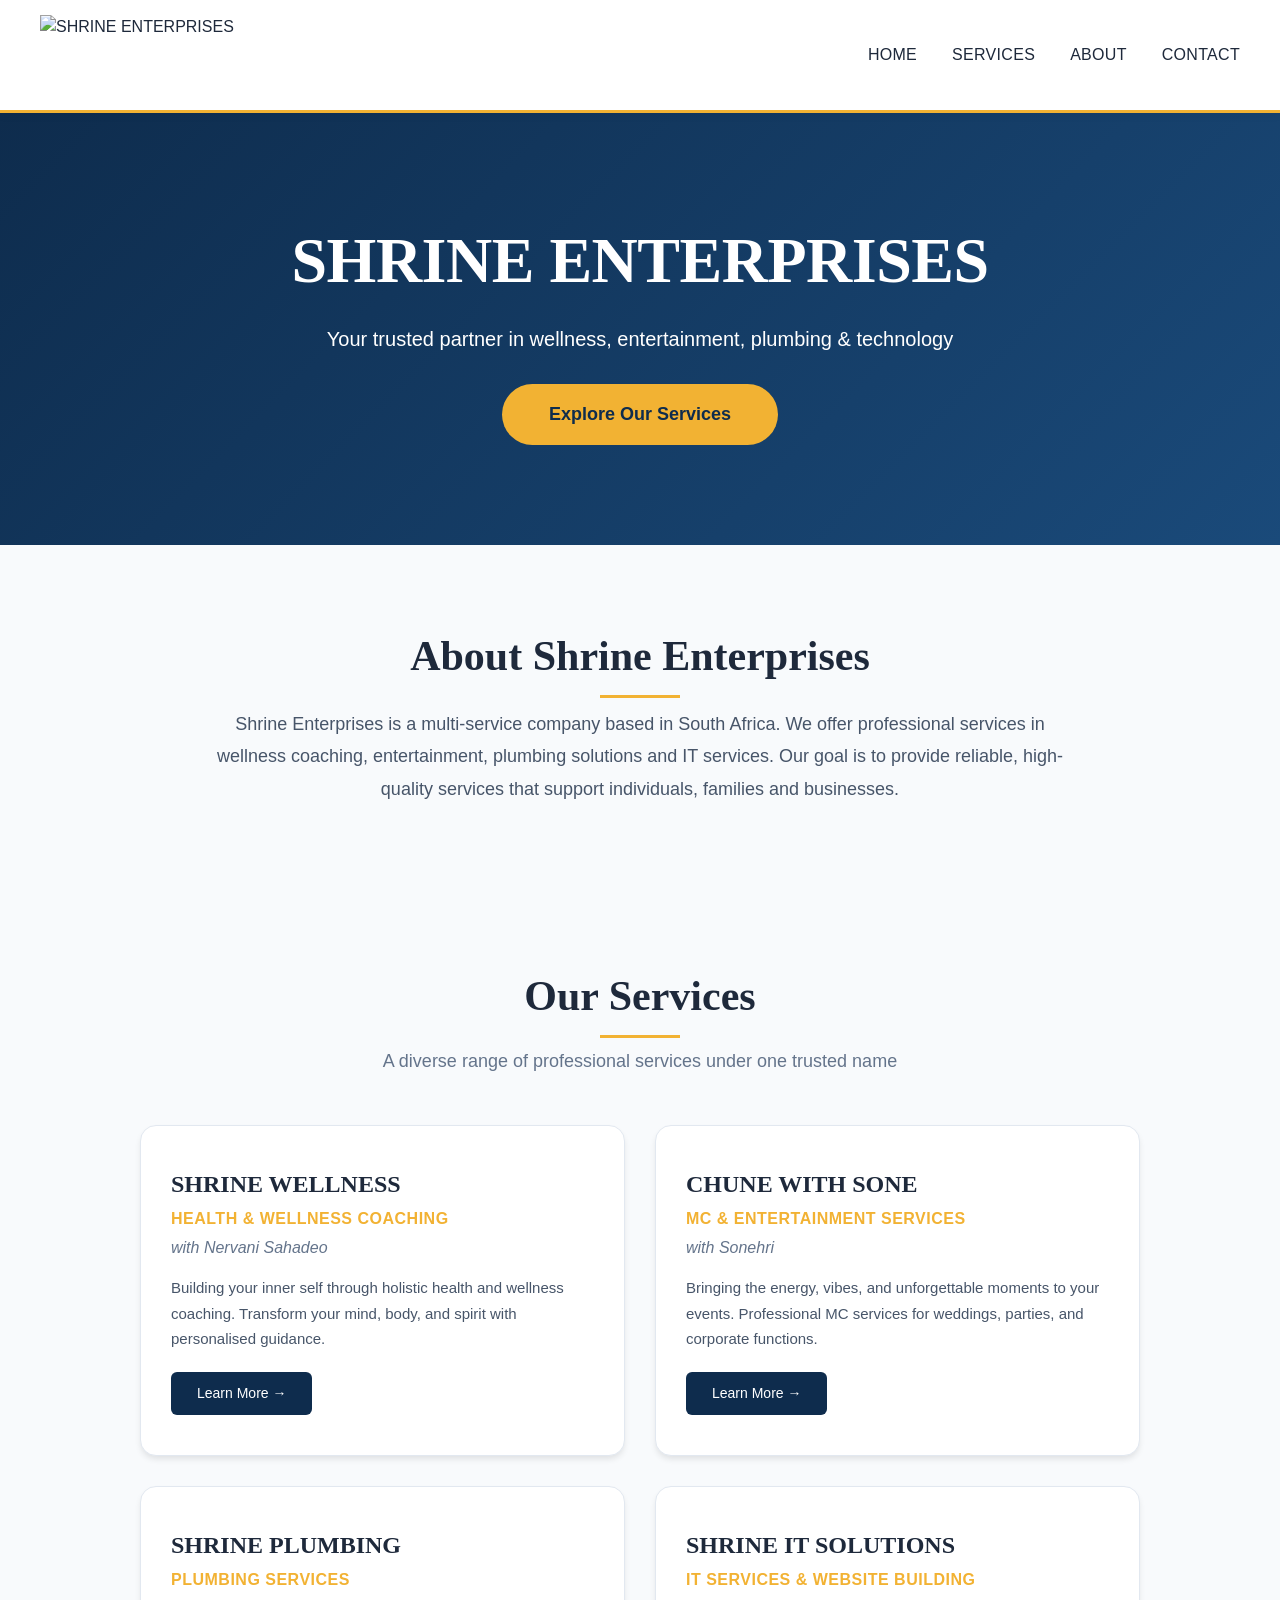
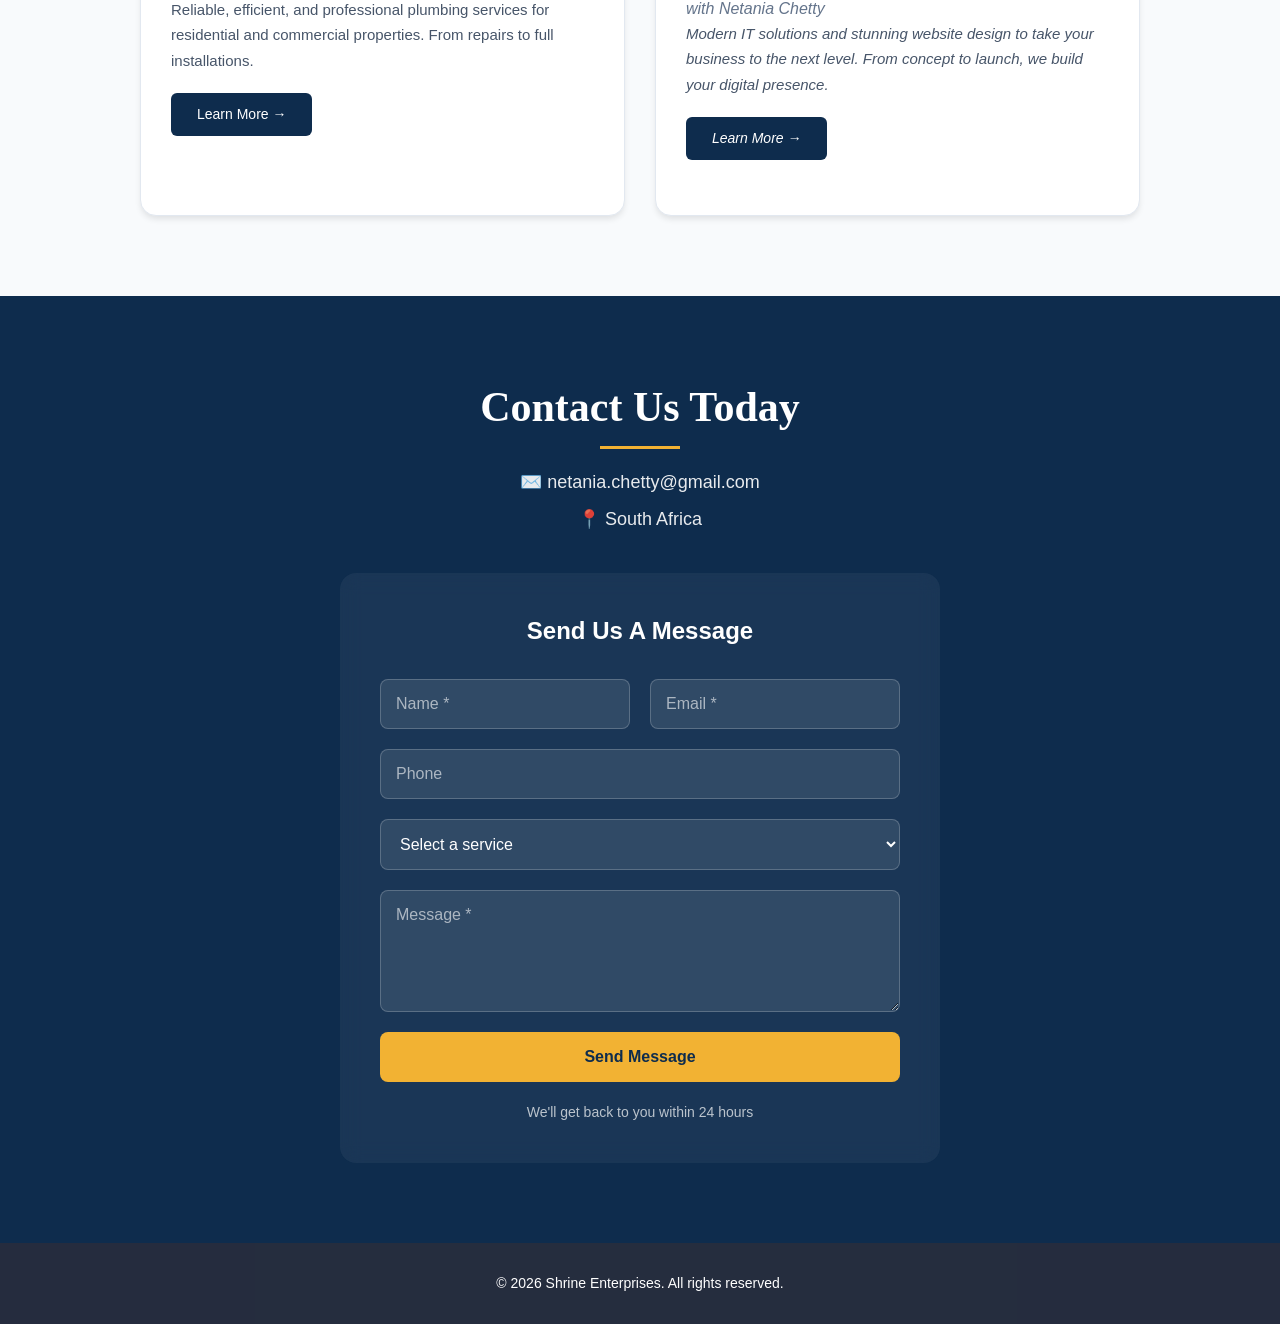
==== commit 997b8b57: "Update index.html" ====
--- a/index.html
+++ b/index.html
@@ -460,7 +460,8 @@
             <div class="service-card">
                 <h3>SHRINE IT SOLUTIONS</h3>
                 <div class="subtitle">IT SERVICES & WEBSITE BUILDING</div>
-                <div class="with-name">with Netania Chetty</div>
+                <div class="with-name">with Netania Chetty</
+                                                              div>
                 <p>Modern IT solutions and stunning website design to take your business to the next level. From concept to launch, we build your digital presence.</p>
                 <a href="IT.html" class="learn-more">Learn More →</a>
             </div>
@@ -472,14 +473,14 @@
         <h2>Contact Us Today</h2>
         
         <div class="contact-info">
-            <p>✉️ info@shrineenterprises.co.za</p>
+            <p>✉️ netania.chetty@gmail.com</p>
             <p>📍 South Africa</p>
         </div>
 
         <div class="contact-container">
             <h3 style="margin-bottom: 30px; font-size: 24px; font-weight: 600;">Send Us A Message</h3>
             
-            <form class="contact-form" action="https://formsubmit.co/info@shrineenterprises.co.za" method="POST">
+            <form class="contact-form" action="https://formsubmit.co/@shrineenterprises.co.za" method="POST">
                 <!-- FormSubmit configuration -->
                 <input type="hidden" name="_subject" value="New enquiry from Shrine Enterprises website">
                 <input type="hidden" name="_template" value="table">
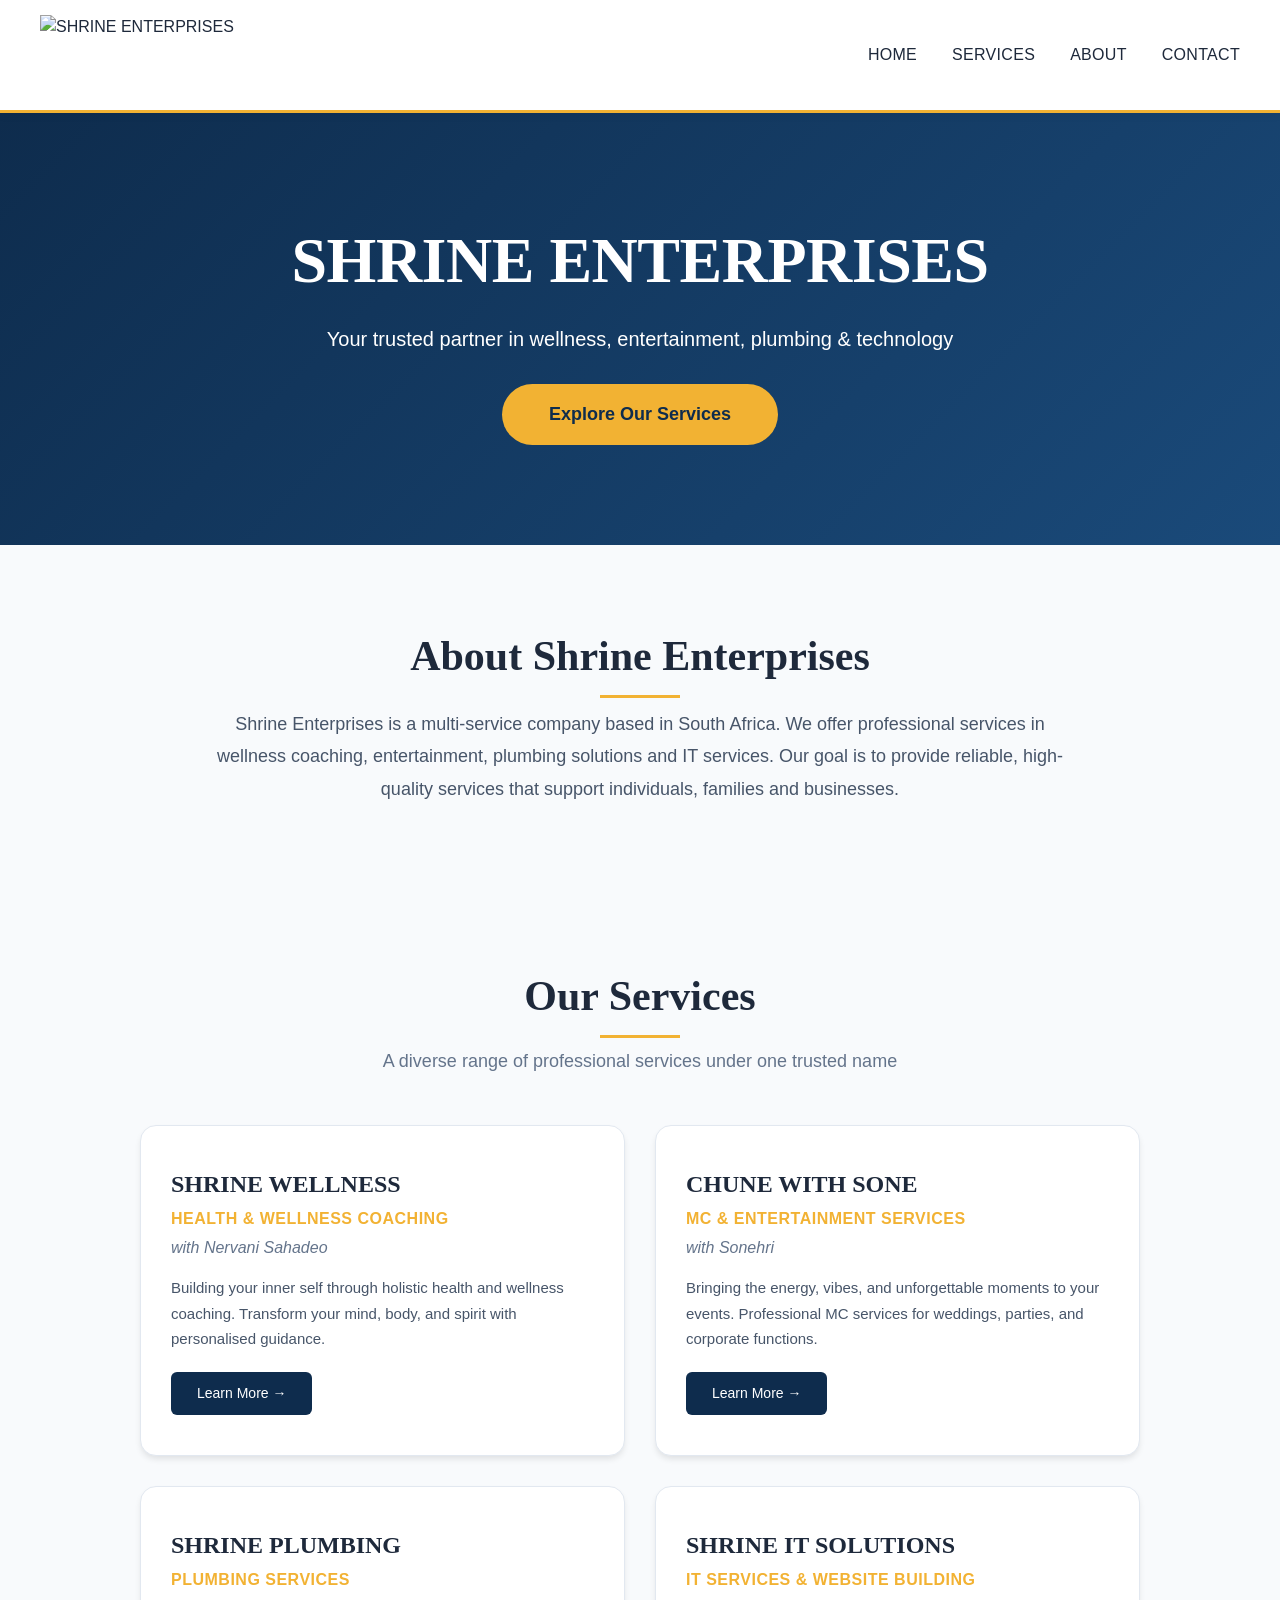
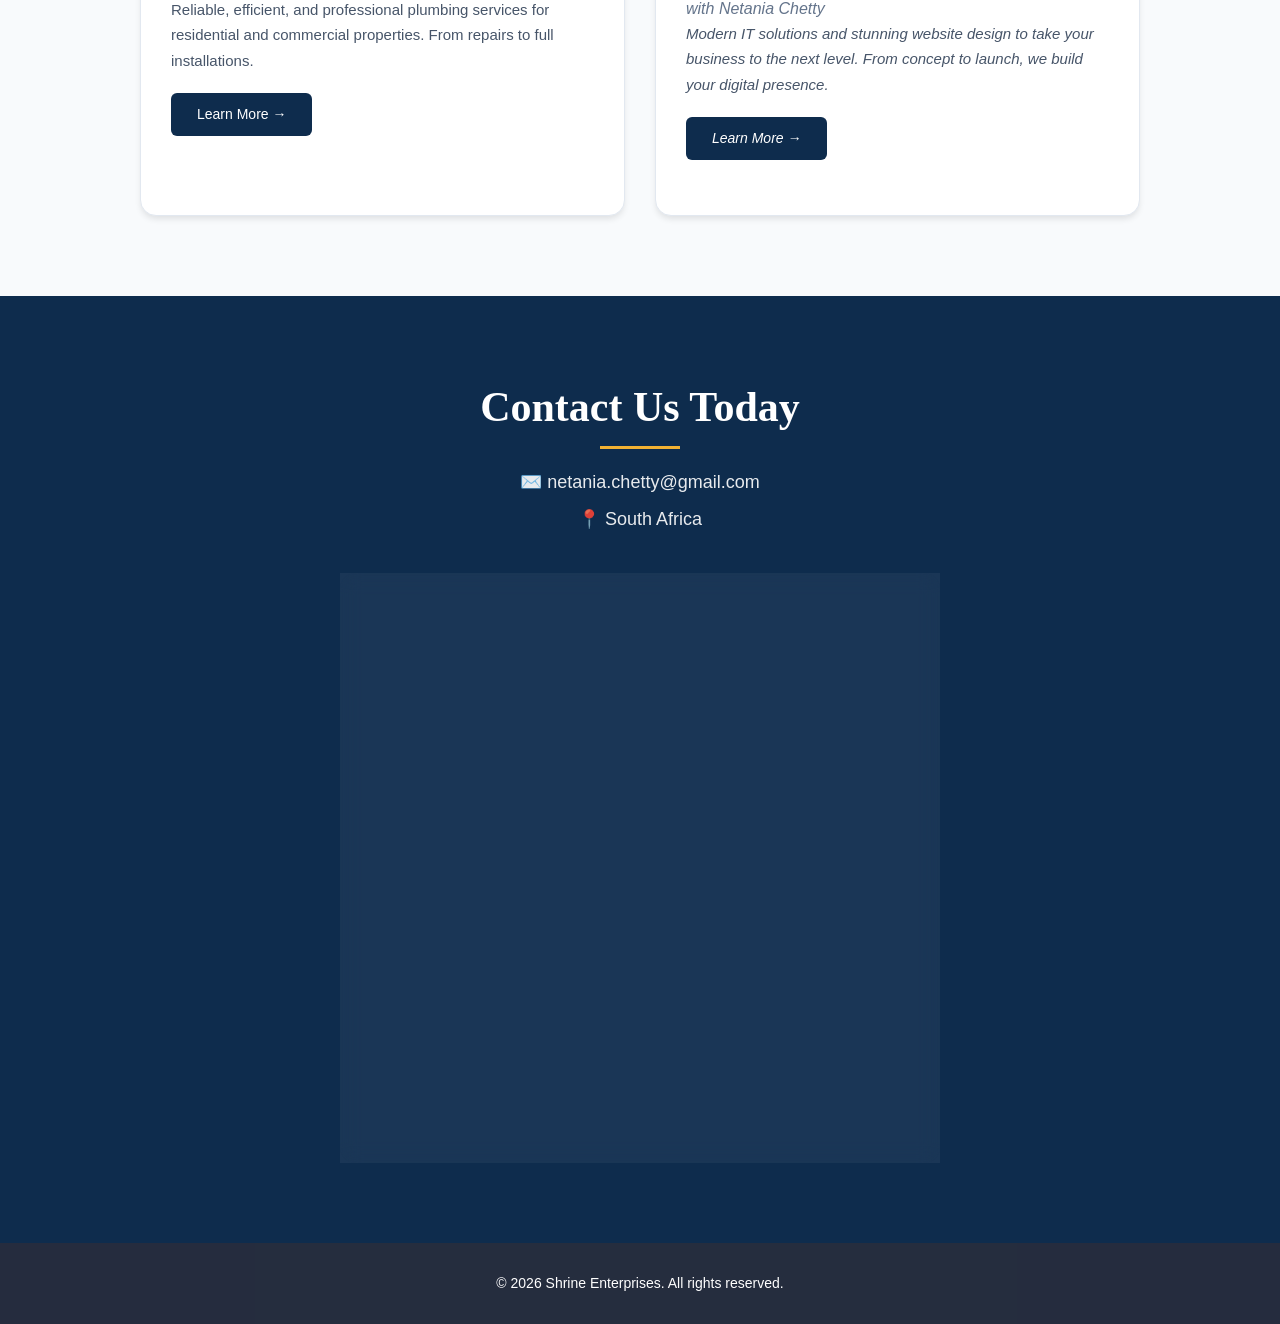
==== commit 27c5b36e: "Update index.html" ====
--- a/index.html
+++ b/index.html
@@ -468,7 +468,7 @@
         </div>
     </section>
 
-    <!-- CONTACT -->
+        <!-- CONTACT -->
     <section id="contact" class="contact">
         <h2>Contact Us Today</h2>
         
@@ -480,7 +480,7 @@
         <div class="contact-container">
             <h3 style="margin-bottom: 30px; font-size: 24px; font-weight: 600;">Send Us A Message</h3>
             
-            <form class="contact-form" action="https://formsubmit.co/@shrineenterprises.co.za" method="POST">
+            <form class="contact-form" action="https://formsubmit.co/netania.chetty@gmail.com" method="POST">
                 <!-- FormSubmit configuration -->
                 <input type="hidden" name="_subject" value="New enquiry from Shrine Enterprises website">
                 <input type="hidden" name="_template" value="table">
@@ -510,7 +510,6 @@
             <p style="margin-top: 20px; font-size: 14px; opacity: 0.7;">We'll get back to you within 24 hours</p>
         </div>
     </section>
-
     <footer class="footer">
         <p>© 2026 Shrine Enterprises. All rights reserved.</p>
     </footer>
